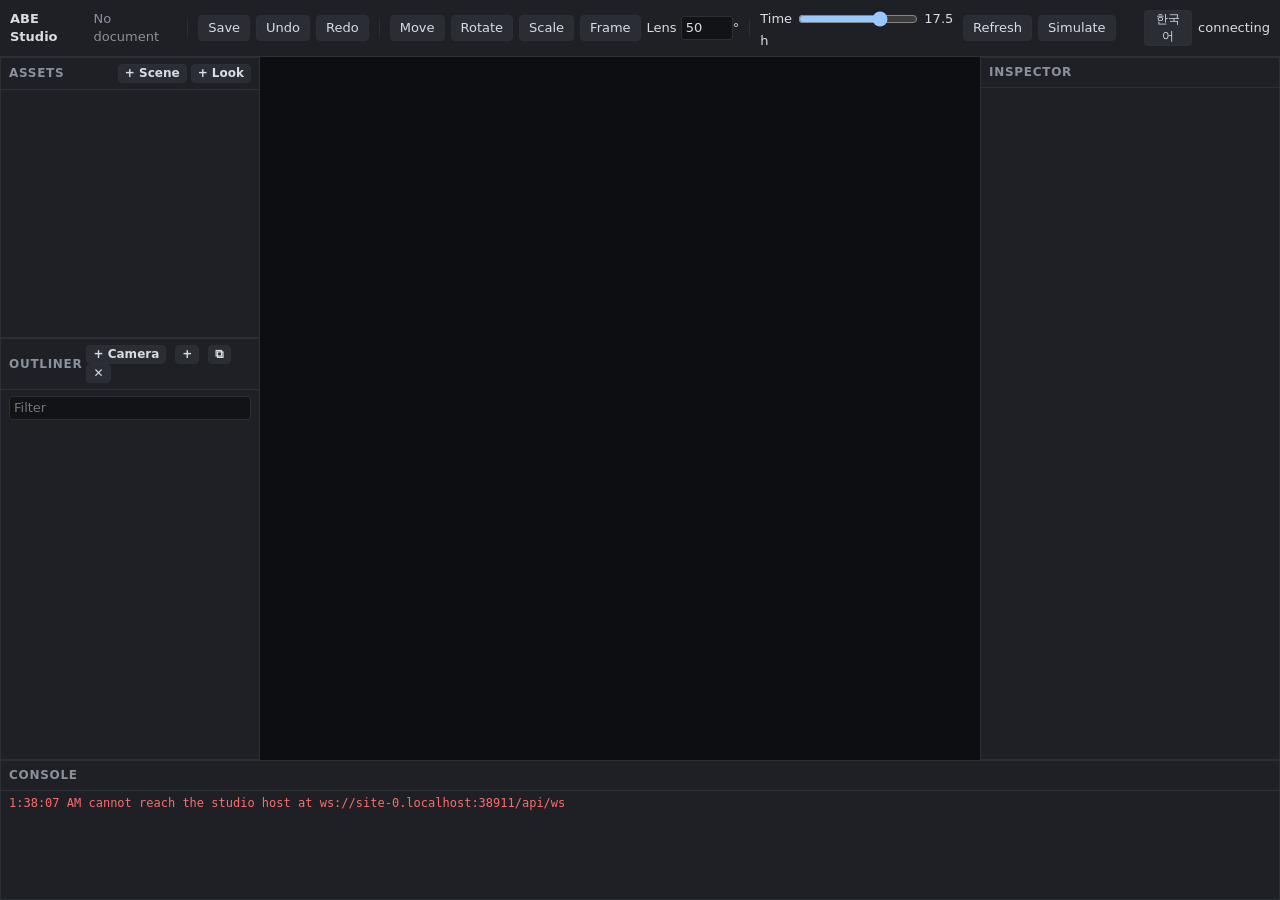
==== editor/index.html @ 639f6223 "Author Look assets and capture named camera views in ABE Editor" ====
<!doctype html>
<html lang="en">
<head>
<meta charset="utf-8">
<meta name="viewport" content="width=device-width, initial-scale=1">
<title>ABE Editor</title>
<link rel="stylesheet" href="/editor/studio.css">
</head>
<body>
<header id="toolbar">
  <strong id="project-name">ABE Studio</strong>
  <span id="doc-name" data-i18n="noDocument">No document</span>
  <span class="sep"></span>
  <button id="save" data-i18n="save" data-i18n-title="saveTip">Save</button>
  <button id="undo" data-i18n="undo">Undo</button>
  <button id="redo" data-i18n="redo">Redo</button>
  <span class="sep"></span>
  <button id="mode-move" data-i18n="move" data-i18n-title="moveTip">Move</button>
  <button id="mode-rotate" data-i18n="rotate" data-i18n-title="rotateTip">Rotate</button>
  <button id="mode-scale" data-i18n="scale" data-i18n-title="scaleTip">Scale</button>
  <button id="frame" data-i18n="frame" data-i18n-title="frameTip">Frame</button>
  <label class="view-lens"><span data-i18n="viewLens">Lens</span> <input id="viewport-fov" type="number" min="1" max="170" step="any" value="50" data-i18n-title="viewLensTip">°</label>
  <span class="sep"></span>
  <label class="time"><span data-i18n="time">Time</span> <input id="time" type="range" min="0" max="24" step="0.1" value="17.5"> <span id="time-label">17.5 h</span></label>
  <button id="recook" data-i18n="refresh" data-i18n-title="refreshTip">Refresh</button>
  <button id="simulate" data-i18n="simulate" data-i18n-title="simulateTip">Simulate</button>
  <span class="grow"></span>
  <select id="project-tools" aria-label="Project tools" hidden><option value="" data-i18n="projectTools">Project tools</option></select>
  <span id="fps"></span>
  <span id="project-tab-tools"></span>
  <button id="language" class="mini" data-i18n="language">한국어</button>
  <span id="connection" data-i18n="connecting">connecting</span>
</header>
<main>
  <section id="left">
    <div class="panel" id="assets">
      <h2><span data-i18n="assets">Assets</span><span><button id="new-scene" class="mini" data-i18n="newScene" data-i18n-title="newSceneTip">+ Scene</button><button id="new-look" class="mini" data-i18n="newLook" data-i18n-title="newLookFile">+ Look</button></span></h2>
      <div id="assets-list"></div>
    </div>
    <div class="panel" id="outliner">
      <h2><span data-i18n="outliner">Outliner</span>
        <span>
          <button id="bookmark-camera" class="mini" data-i18n="bookmarkCamera" data-i18n-title="bookmarkCameraTip">+ Camera</button>
          <button id="add-entity" class="mini" data-i18n-title="addEntityTip">+</button>
          <button id="duplicate-entity" class="mini" data-i18n-title="duplicateTip">⧉</button>
          <button id="delete-entity" class="mini" data-i18n-title="deleteTip">✕</button>
        </span>
      </h2>
      <input id="outliner-filter" type="search" data-i18n-placeholder="filter" placeholder="Filter">
      <div id="outliner-tree" tabindex="0"></div>
    </div>
  </section>
  <section id="viewport" tabindex="0">
    <canvas id="overlay"></canvas>
  </section>
  <section id="right" class="panel">
    <h2 data-i18n="inspector">Inspector</h2>
    <div id="inspector-body" tabindex="-1"></div>
  </section>
</main>
<footer class="panel" id="console">
  <h2 data-i18n="console">Console</h2>
  <div id="console-lines"></div>
</footer>
<script type="module" src="/editor/studio.js"></script>
<dialog id="project-tool-panel" aria-labelledby="project-tool-title">
  <header><strong id="project-tool-title"></strong>
    <a id="project-tool-external" target="_blank" rel="noopener noreferrer" data-i18n="openSeparately">Open separately</a>
    <button type="button" id="project-tool-close" data-i18n="backToScene">Back to scene</button>
  </header>
  <iframe id="project-tool-frame" referrerpolicy="no-referrer" sandbox="allow-forms allow-scripts allow-same-origin allow-downloads allow-popups"></iframe>
</dialog>
</body>
</html>
---- editor/studio.css ----
:root {
  --bg: #16171b;
  --panel: #1e2025;
  --line: #2c2f36;
  --text: #d9dce3;
  --dim: #8a909c;
  --accent: #e8b44a;
  --error: #ff6b6b;
  --warn: #e8c86a;
  font: 13px/1.4 system-ui, -apple-system, "Segoe UI", sans-serif;
  color-scheme: dark;
}
* { box-sizing: border-box; }
html, body { height: 100%; margin: 0; background: var(--bg); color: var(--text); }
body { display: grid; grid-template-rows: auto 1fr 140px; overflow: hidden; }
button {
  background: #2a2d34; color: var(--text); border: 1px solid var(--line); border-radius: 4px;
  padding: 3px 9px; font: inherit; cursor: pointer;
}
button:hover:not(:disabled) { border-color: var(--accent); }
button:disabled { opacity: 0.4; cursor: default; }
button.on { background: var(--accent); color: #1a1a1a; border-color: var(--accent); }
button.mini { padding: 0 6px; font-size: 12px; margin-left: 4px; }
input, select { background: #121317; color: var(--text); border: 1px solid var(--line); border-radius: 3px; font: inherit; padding: 2px 4px; min-width: 0; }
#toolbar { display: flex; align-items: center; gap: 6px; padding: 6px 10px; background: var(--panel); border-bottom: 1px solid var(--line); }
#toolbar .sep { width: 1px; height: 18px; background: var(--line); margin: 0 4px; }
#toolbar .grow { flex: 1; }
#doc-name { color: var(--dim); }
#connection.connected { color: #7fd17f; }
#connection.disconnected { color: var(--error); }
.view-lens { white-space: nowrap; }
.view-lens input { width: 4em; }
.time input { width: 120px; vertical-align: middle; }
main { display: grid; grid-template-columns: 260px 1fr 300px; min-height: 0; }
.panel { background: var(--panel); border: 1px solid var(--line); overflow: auto; }
.panel h2 { display: flex; justify-content: space-between; align-items: center; margin: 0; padding: 6px 8px; font-size: 12px; text-transform: uppercase; letter-spacing: 0.06em; color: var(--dim); border-bottom: 1px solid var(--line); position: sticky; top: 0; background: var(--panel); }
#left { display: grid; grid-template-rows: 40% 60%; min-height: 0; }
#assets-list .group { padding: 6px 8px 2px; color: var(--dim); font-size: 11px; text-transform: uppercase; }
#assets-list .asset { display: flex; align-items: center; justify-content: space-between; padding: 2px 8px; cursor: default; white-space: nowrap; overflow: hidden; }
#assets-list .asset:hover { background: #262930; }
#outliner-filter { margin: 6px 8px; width: calc(100% - 16px); }
.node { padding: 2px 8px; cursor: pointer; white-space: nowrap; }
.node:hover { background: #262930; }
.node.selected { background: #3a3220; color: #fff; }
.node.dim { opacity: 0.35; }
.node .twisty { display: inline-block; width: 14px; color: var(--dim); }
.badge { margin-left: 6px; font-size: 10px; color: var(--accent); border: 1px solid var(--accent); border-radius: 3px; padding: 0 3px; }
#viewport { position: relative; min-width: 0; min-height: 0; background: #0d0e11; overflow: hidden; }
#viewport canvas { position: absolute; inset: 0; width: 100%; height: 100%; display: block; }
#overlay { pointer-events: none; z-index: 2; }
#viewport:focus, #inspector-body:focus { outline: none; }
#inspector-body { padding: 6px 8px; }
.field { display: grid; grid-template-columns: 96px 1fr auto; gap: 6px; align-items: center; margin: 3px 0; }
.field label { color: var(--dim); overflow: hidden; text-overflow: ellipsis; white-space: nowrap; }
.field.default label { opacity: 0.7; }
.field input[type=number] { width: 100%; }
.vec { display: flex; gap: 3px; }
.vec input { flex: 1; width: 0; }
.component { display: flex; justify-content: space-between; align-items: center; margin: 10px 0 4px; padding-bottom: 2px; border-bottom: 1px solid var(--line); font-weight: 600; }
.meta { color: var(--dim); font-size: 11px; margin-bottom: 6px; }
.hint { color: var(--dim); }
select.add { margin-top: 12px; width: 100%; }
#console { overflow: hidden; display: grid; grid-template-rows: auto 1fr; }
#console-lines { overflow: auto; padding: 4px 8px; font: 12px/1.45 ui-monospace, Menlo, Consolas, monospace; }
.log.warn { color: var(--warn); }
.log.error { color: var(--error); }

#project-tool-panel { width: 96vw; height: 92vh; padding: 0; color: var(--text); background: var(--panel); border: 1px solid var(--line); }
#project-tool-panel[open] { display: grid; grid-template-rows: auto 1fr; }
#project-tool-panel::backdrop { background: #000b; }
#project-tool-panel header { display: flex; align-items: center; gap: 1rem; padding: .5rem .75rem; }
#project-tool-title { flex: 1; }
#project-tool-external { color: var(--accent); }
#project-tool-frame { width: 100%; height: 100%; min-height: 0; border: 0; }

#assets-list .requested-asset { background: #334961; }

#project-tab-tools { display: inline-flex; gap: .6rem; }
#project-tab-tools a { color: var(--accent); }

.look-field { display: grid; grid-template-columns: 1fr auto auto; gap: 3px; padding: 4px 0; }
.look-field label, .look-field .look-error { grid-column: 1 / -1; }
.look-field label { color: var(--dim); font-size: 12px; }
.look-field input[type=color] { width: 28px; padding: 0; }
.look-field textarea { min-width: 0; background: var(--bg); color: var(--text); resize: vertical; }
.look-error { color: var(--error); }
.look-error:empty { display: none; }
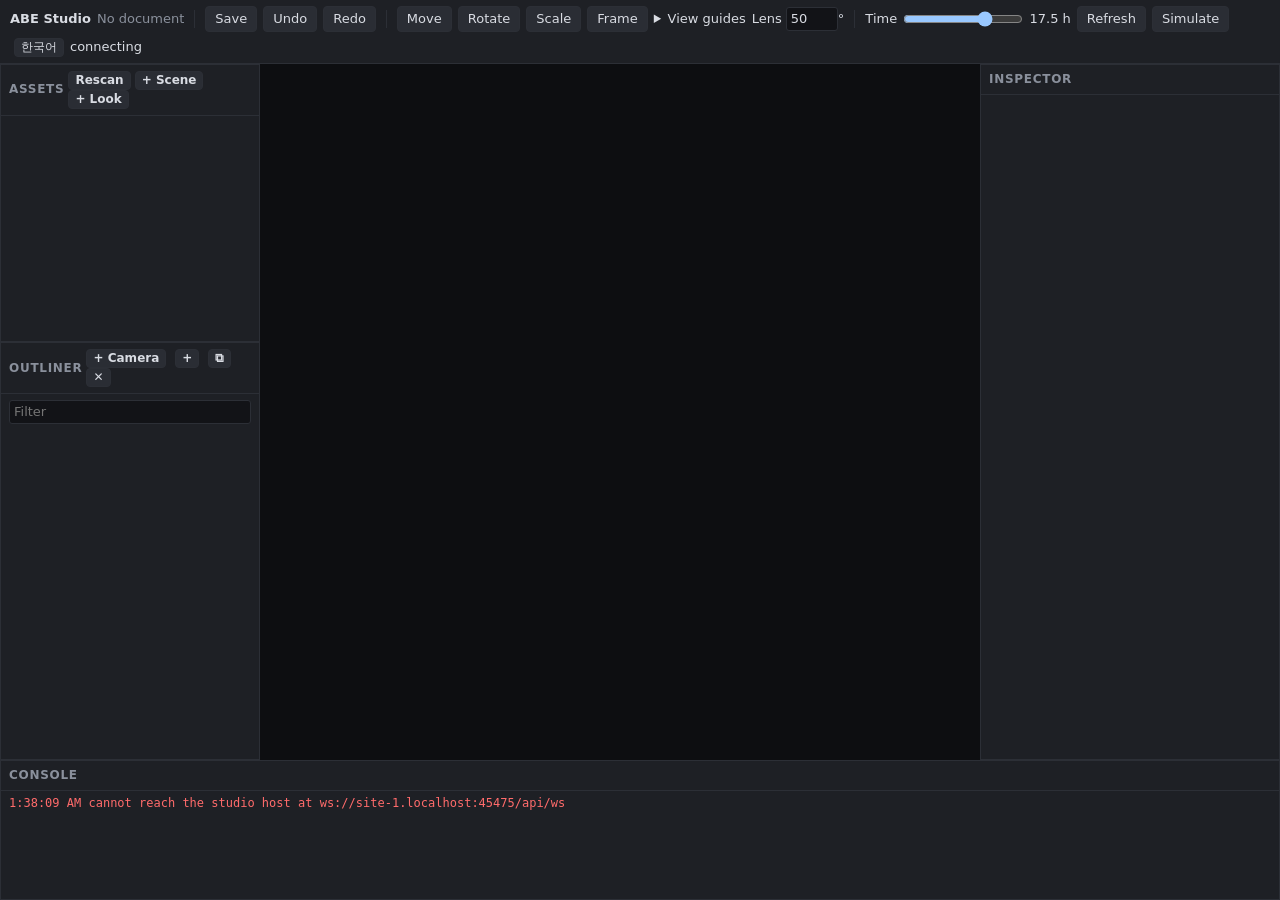
==== commit a36e2883: "Add live project rescan, viewport aspect framing, and camera optical subfields" ====
--- a/editor/index.html
+++ b/editor/index.html
@@ -9,7 +9,7 @@
 <body>
 <header id="toolbar">
   <strong id="project-name">ABE Studio</strong>
-  <span id="doc-name" data-i18n="noDocument">No document</span>
+  <span id="doc-name" data-i18n="noDocument">No document</span><button id="download-draft" hidden data-i18n="downloadDraft">Download draft</button>
   <span class="sep"></span>
   <button id="save" data-i18n="save" data-i18n-title="saveTip">Save</button>
   <button id="undo" data-i18n="undo">Undo</button>
@@ -19,6 +19,21 @@
   <button id="mode-rotate" data-i18n="rotate" data-i18n-title="rotateTip">Rotate</button>
   <button id="mode-scale" data-i18n="scale" data-i18n-title="scaleTip">Scale</button>
   <button id="frame" data-i18n="frame" data-i18n-title="frameTip">Frame</button>
+  <details class="frame-options">
+    <summary data-i18n="frameOptions">View guides</summary>
+    <div class="frame-fields">
+      <label><span data-i18n="previewShape">Preview shape</span>
+        <select id="frame-shape">
+          <option value="free" data-i18n="availableSpace">Available space</option>
+          <option value="portrait" data-i18n="portraitFrame">Portrait · 9:16</option>
+          <option value="landscape" data-i18n="landscapeFrame">Landscape · 16:9</option>
+          <option value="classic" data-i18n="classicFrame">Classic · 4:3</option>
+        </select>
+      </label>
+      <label><input id="show-frame-guide" type="checkbox"> <span data-i18n="marginGuide">Margin guide</span></label>
+      <label><span data-i18n="guideInset">Guide inset</span> <input id="frame-margin" type="number" value="5" min="0" max="45" step="any">%</label>
+    </div>
+  </details>
   <label class="view-lens"><span data-i18n="viewLens">Lens</span> <input id="viewport-fov" type="number" min="1" max="170" step="any" value="50" data-i18n-title="viewLensTip">°</label>
   <span class="sep"></span>
   <label class="time"><span data-i18n="time">Time</span> <input id="time" type="range" min="0" max="24" step="0.1" value="17.5"> <span id="time-label">17.5 h</span></label>
@@ -34,7 +49,8 @@
 <main>
   <section id="left">
     <div class="panel" id="assets">
-      <h2><span data-i18n="assets">Assets</span><span><button id="new-scene" class="mini" data-i18n="newScene" data-i18n-title="newSceneTip">+ Scene</button><button id="new-look" class="mini" data-i18n="newLook" data-i18n-title="newLookFile">+ Look</button></span></h2>
+      <h2><span data-i18n="assets">Assets</span><span><button id="rescan-assets" class="mini" data-i18n="rescanAssets" data-i18n-title="rescanAssetsTip">Rescan</button><button id="new-scene" class="mini" data-i18n="newScene" data-i18n-title="newSceneTip">+ Scene</button><button id="new-look" class="mini" data-i18n="newLook" data-i18n-title="newLookFile">+ Look</button></span></h2>
+      <div id="asset-scan-report" aria-live="polite"></div>
       <div id="assets-list"></div>
     </div>
     <div class="panel" id="outliner">
@@ -50,9 +66,10 @@
       <div id="outliner-tree" tabindex="0"></div>
     </div>
   </section>
-  <section id="viewport" tabindex="0">
+  <div id="preview-frame"><section id="viewport" tabindex="0">
     <canvas id="overlay"></canvas>
-  </section>
+    <div id="frame-guide" hidden aria-hidden="true"></div>
+  </section></div>
   <section id="right" class="panel">
     <h2 data-i18n="inspector">Inspector</h2>
     <div id="inspector-body" tabindex="-1"></div>
--- a/editor/studio.css
+++ b/editor/studio.css
@@ -12,7 +12,7 @@
 }
 * { box-sizing: border-box; }
 html, body { height: 100%; margin: 0; background: var(--bg); color: var(--text); }
-body { display: grid; grid-template-rows: auto 1fr 140px; overflow: hidden; }
+body { display: grid; grid-template-columns: minmax(0, 1fr); grid-template-rows: auto minmax(0, 1fr) min(140px, 20vh); overflow: hidden; }
 button {
   background: #2a2d34; color: var(--text); border: 1px solid var(--line); border-radius: 4px;
   padding: 3px 9px; font: inherit; cursor: pointer;
@@ -22,16 +22,23 @@
 button.on { background: var(--accent); color: #1a1a1a; border-color: var(--accent); }
 button.mini { padding: 0 6px; font-size: 12px; margin-left: 4px; }
 input, select { background: #121317; color: var(--text); border: 1px solid var(--line); border-radius: 3px; font: inherit; padding: 2px 4px; min-width: 0; }
-#toolbar { display: flex; align-items: center; gap: 6px; padding: 6px 10px; background: var(--panel); border-bottom: 1px solid var(--line); }
+#toolbar { display: flex; flex-wrap: wrap; min-width: 0; align-items: center; gap: 6px; padding: 6px 10px; background: var(--panel); border-bottom: 1px solid var(--line); }
 #toolbar .sep { width: 1px; height: 18px; background: var(--line); margin: 0 4px; }
 #toolbar .grow { flex: 1; }
 #doc-name { color: var(--dim); }
+#project-name, #doc-name { max-width: min(28vw, 24em); overflow: hidden; text-overflow: ellipsis; white-space: nowrap; }
+#toolbar button, .time { white-space: nowrap; }
+.frame-options { position: relative; }
+.frame-options summary { cursor: pointer; white-space: nowrap; }
+.frame-fields { position: absolute; z-index: 5; min-width: 12em; padding: 8px; border: 1px solid var(--line); border-radius: 4px; background: var(--panel); }
+.frame-fields label { display: block; margin: 4px 0; }
+.frame-fields input[type=number] { width: 4em; }
 #connection.connected { color: #7fd17f; }
 #connection.disconnected { color: var(--error); }
 .view-lens { white-space: nowrap; }
 .view-lens input { width: 4em; }
 .time input { width: 120px; vertical-align: middle; }
-main { display: grid; grid-template-columns: 260px 1fr 300px; min-height: 0; }
+main { display: grid; grid-template-columns: clamp(170px, 21vw, 260px) minmax(0, 1fr) clamp(210px, 25vw, 300px); min-height: 0; min-width: 0; }
 .panel { background: var(--panel); border: 1px solid var(--line); overflow: auto; }
 .panel h2 { display: flex; justify-content: space-between; align-items: center; margin: 0; padding: 6px 8px; font-size: 12px; text-transform: uppercase; letter-spacing: 0.06em; color: var(--dim); border-bottom: 1px solid var(--line); position: sticky; top: 0; background: var(--panel); }
 #left { display: grid; grid-template-rows: 40% 60%; min-height: 0; }
@@ -45,7 +52,13 @@
 .node.dim { opacity: 0.35; }
 .node .twisty { display: inline-block; width: 14px; color: var(--dim); }
 .badge { margin-left: 6px; font-size: 10px; color: var(--accent); border: 1px solid var(--accent); border-radius: 3px; padding: 0 3px; }
-#viewport { position: relative; min-width: 0; min-height: 0; background: #0d0e11; overflow: hidden; }
+#preview-frame { container-type: size; min-width: 0; min-height: 0; display: grid; place-items: center; background: #090a0d; }
+#preview-frame.fixed-frame #viewport {
+  width: min(100cqw, calc(100cqh * var(--frame-ratio)));
+  height: auto; aspect-ratio: var(--frame-ratio);
+}
+#frame-guide { pointer-events: none; position: absolute; z-index: 1; inset: 5%; border: 1px dashed #ffffffc0; box-shadow: 0 0 0 1px #0007; }
+#viewport { width: 100%; height: 100%; position: relative; min-width: 0; min-height: 0; background: #0d0e11; overflow: hidden; }
 #viewport canvas { position: absolute; inset: 0; width: 100%; height: 100%; display: block; }
 #overlay { pointer-events: none; z-index: 2; }
 #viewport:focus, #inspector-body:focus { outline: none; }
@@ -53,6 +66,8 @@
 .field { display: grid; grid-template-columns: 96px 1fr auto; gap: 6px; align-items: center; margin: 3px 0; }
 .field label { color: var(--dim); overflow: hidden; text-overflow: ellipsis; white-space: nowrap; }
 .field.default label { opacity: 0.7; }
+.subfield label { padding-left: 10px; }
+.subfield-group label { color: var(--text); font-weight: 500; }
 .field input[type=number] { width: 100%; }
 .vec { display: flex; gap: 3px; }
 .vec input { flex: 1; width: 0; }
@@ -85,3 +100,17 @@
 .look-field textarea { min-width: 0; background: var(--bg); color: var(--text); resize: vertical; }
 .look-error { color: var(--error); }
 .look-error:empty { display: none; }
+
+#asset-scan-report:not(:empty) { margin: 4px 8px; padding: 4px; color: var(--dim); background: var(--bg); max-height: 9em; overflow: auto; overflow-wrap: anywhere; }
+#asset-scan-report summary { cursor: pointer; }
+#asset-scan-report ul { margin: 0; padding-left: 18px; }
+.missing-draft { color: var(--warn); }
+
+@media (max-width: 720px) {
+  main { grid-template-columns: minmax(0, 1fr) minmax(0, 1fr); grid-template-rows: minmax(0, 3fr) minmax(0, 2fr); }
+  #preview-frame { grid-row: 1; grid-column: 1 / -1; }
+  #left, #right { grid-row: 2; }
+  #toolbar { gap: 3px; padding: 4px; }
+  #toolbar .sep, #toolbar .grow { display: none; }
+  #toolbar button { padding: 3px 6px; }
+}
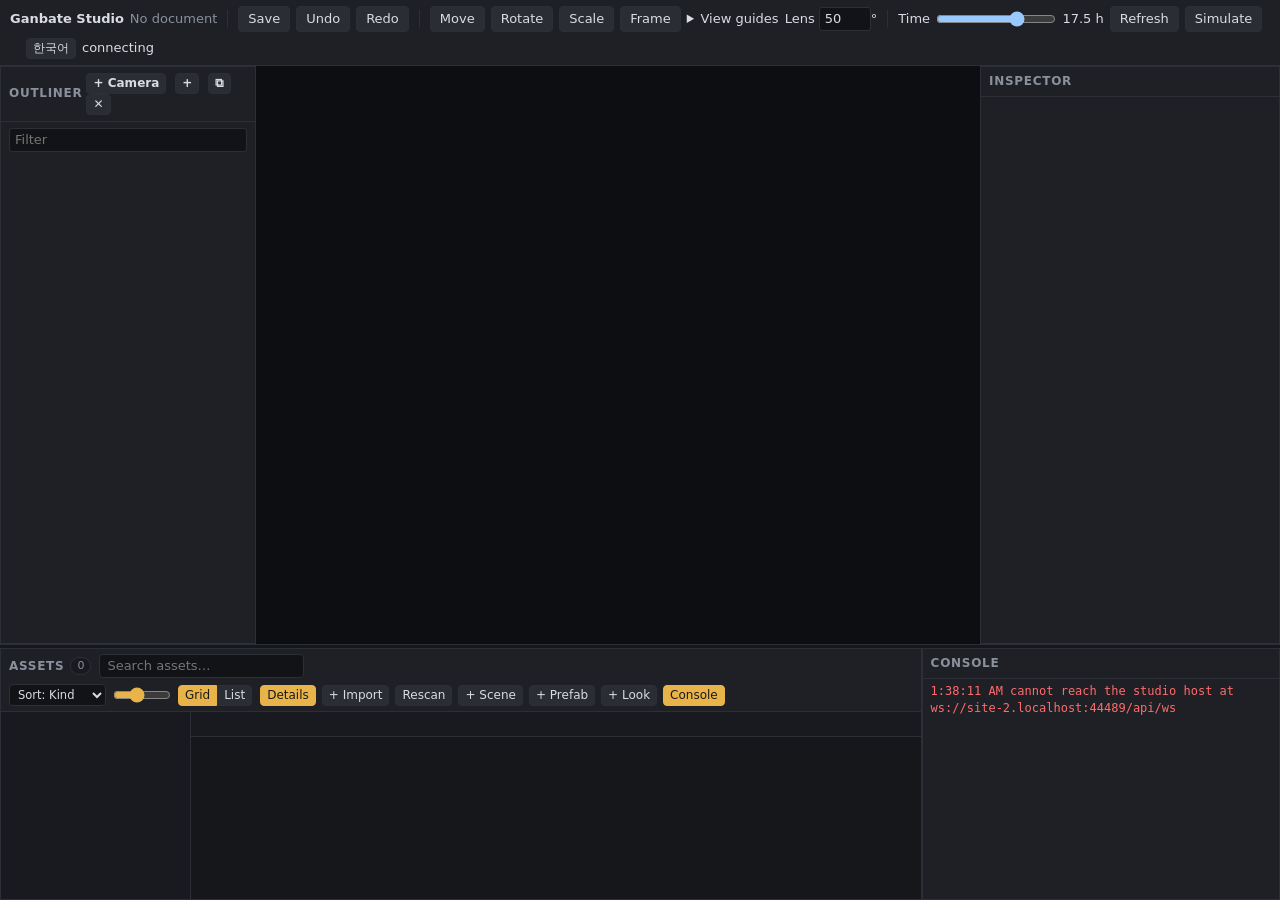
==== commit 64d05b96: "chore: snapshot ganbate-engine baseline" ====
--- a/editor/index.html
+++ b/editor/index.html
@@ -3,12 +3,12 @@
 <head>
 <meta charset="utf-8">
 <meta name="viewport" content="width=device-width, initial-scale=1">
-<title>ABE Editor</title>
+<title>Ganbate Editor</title>
 <link rel="stylesheet" href="/editor/studio.css">
 </head>
 <body>
 <header id="toolbar">
-  <strong id="project-name">ABE Studio</strong>
+  <strong id="project-name">Ganbate Studio</strong>
   <span id="doc-name" data-i18n="noDocument">No document</span><button id="download-draft" hidden data-i18n="downloadDraft">Download draft</button>
   <span class="sep"></span>
   <button id="save" data-i18n="save" data-i18n-title="saveTip">Save</button>
@@ -48,11 +48,6 @@
 </header>
 <main>
   <section id="left">
-    <div class="panel" id="assets">
-      <h2><span data-i18n="assets">Assets</span><span><button id="rescan-assets" class="mini" data-i18n="rescanAssets" data-i18n-title="rescanAssetsTip">Rescan</button><button id="new-scene" class="mini" data-i18n="newScene" data-i18n-title="newSceneTip">+ Scene</button><button id="new-look" class="mini" data-i18n="newLook" data-i18n-title="newLookFile">+ Look</button></span></h2>
-      <div id="asset-scan-report" aria-live="polite"></div>
-      <div id="assets-list"></div>
-    </div>
     <div class="panel" id="outliner">
       <h2><span data-i18n="outliner">Outliner</span>
         <span>
@@ -69,15 +64,63 @@
   <div id="preview-frame"><section id="viewport" tabindex="0">
     <canvas id="overlay"></canvas>
     <div id="frame-guide" hidden aria-hidden="true"></div>
+    <div id="viewport-drop-hint" hidden aria-hidden="true"></div>
   </section></div>
   <section id="right" class="panel">
     <h2 data-i18n="inspector">Inspector</h2>
     <div id="inspector-body" tabindex="-1"></div>
   </section>
 </main>
-<footer class="panel" id="console">
-  <h2 data-i18n="console">Console</h2>
-  <div id="console-lines"></div>
+<div id="dock-resizer" role="separator" aria-orientation="horizontal"></div>
+<footer id="bottom-dock">
+  <section class="panel" id="assets">
+    <header class="assets-header">
+      <div class="assets-title-group">
+        <h2 data-i18n="assets">Assets</h2>
+        <span id="assets-count" class="count-badge">0</span>
+      </div>
+      <input id="assets-search" type="search" data-i18n-placeholder="searchAssets" placeholder="Search assets…">
+      <div id="assets-kinds" role="group"></div>
+      <span class="grow"></span>
+      <div class="assets-toolbar-actions">
+        <select id="assets-sort" aria-label="Sort assets">
+          <option value="kind" data-i18n="sortKind">Sort: Kind</option>
+          <option value="name" data-i18n="sortName">Sort: Name</option>
+          <option value="folder" data-i18n="sortFolder">Sort: Folder</option>
+          <option value="size" data-i18n="sortSize">Sort: Size</option>
+        </select>
+        <label id="assets-scale-wrap" class="asset-scale-wrap" data-i18n-title="cardScaleTip" title="Thumbnail size">
+          <input id="assets-scale" type="range" min="112" max="220" step="4" value="152" aria-label="Thumbnail size">
+        </label>
+        <span class="view-toggle" role="group">
+          <button id="assets-view-grid" type="button" class="mini on" data-i18n="gridView" data-i18n-title="gridViewTip">Grid</button>
+          <button id="assets-view-list" type="button" class="mini" data-i18n="listView" data-i18n-title="listViewTip">List</button>
+        </span>
+        <button id="toggle-asset-details" type="button" class="mini on" data-i18n="assetDetails" data-i18n-title="toggleAssetDetails">Details</button>
+        <button id="import-assets" type="button" class="mini" data-i18n="importAssets" data-i18n-title="importAssetsTip">+ Import</button>
+        <input id="import-assets-input" type="file" multiple hidden accept=".glb,.png,.jpg,.jpeg,.webp,.wav,.ogg,.json">
+        <button id="rescan-assets" type="button" class="mini" data-i18n="rescanAssets" data-i18n-title="rescanAssetsTip">Rescan</button>
+        <button id="new-scene" type="button" class="mini" data-i18n="newScene" data-i18n-title="newSceneTip">+ Scene</button>
+        <button id="new-prefab" type="button" class="mini" data-i18n="newPrefab" data-i18n-title="newPrefabTip">+ Prefab</button>
+        <button id="new-look" type="button" class="mini" data-i18n="newLook" data-i18n-title="newLookFile">+ Look</button>
+        <button id="toggle-console" type="button" class="mini on" data-i18n="console" data-i18n-title="toggleConsole">Console</button>
+      </div>
+    </header>
+    <div id="asset-scan-report" aria-live="polite"></div>
+    <div id="assets-body">
+      <nav id="assets-folders"></nav>
+      <div id="assets-main">
+        <div id="assets-bar"></div>
+        <div id="assets-list" class="view-grid" tabindex="0"></div>
+      </div>
+      <aside id="assets-inspector"></aside>
+    </div>
+    <div id="asset-drop-overlay" hidden aria-hidden="true"></div>
+  </section>
+  <section class="panel" id="console">
+    <h2 data-i18n="console">Console</h2>
+    <div id="console-lines"></div>
+  </section>
 </footer>
 <script type="module" src="/editor/studio.js"></script>
 <dialog id="project-tool-panel" aria-labelledby="project-tool-title">
@@ -87,5 +130,6 @@
   </header>
   <iframe id="project-tool-frame" referrerpolicy="no-referrer" sandbox="allow-forms allow-scripts allow-same-origin allow-downloads allow-popups"></iframe>
 </dialog>
+<div id="asset-context-menu" class="context-menu" role="menu" hidden></div>
 </body>
 </html>
--- a/editor/studio.css
+++ b/editor/studio.css
@@ -1,18 +1,34 @@
 :root {
   --bg: #16171b;
   --panel: #1e2025;
+  --panel-alt: #181a1f;
   --line: #2c2f36;
   --text: #d9dce3;
   --dim: #8a909c;
   --accent: #e8b44a;
   --error: #ff6b6b;
   --warn: #e8c86a;
+  --kind-scene: #e8b44a;
+  --kind-prefab: #5cc9f5;
+  --kind-model: #7aa2f7;
+  --kind-look: #c792ea;
+  --kind-material: #f08c99;
+  --kind-texture: #6bd4c8;
+  --kind-sound: #7fd17f;
+  --dock-height: clamp(195px, 28vh, 285px);
+  --asset-card-min: 152px;
+  --asset-thumb-h: 72px;
   font: 13px/1.4 system-ui, -apple-system, "Segoe UI", sans-serif;
   color-scheme: dark;
 }
 * { box-sizing: border-box; }
 html, body { height: 100%; margin: 0; background: var(--bg); color: var(--text); }
-body { display: grid; grid-template-columns: minmax(0, 1fr); grid-template-rows: auto minmax(0, 1fr) min(140px, 20vh); overflow: hidden; }
+body {
+  display: grid;
+  grid-template-columns: minmax(0, 1fr);
+  grid-template-rows: auto minmax(0, 1fr) 4px var(--dock-height);
+  overflow: hidden;
+}
 button {
   background: #2a2d34; color: var(--text); border: 1px solid var(--line); border-radius: 4px;
   padding: 3px 9px; font: inherit; cursor: pointer;
@@ -20,11 +36,14 @@
 button:hover:not(:disabled) { border-color: var(--accent); }
 button:disabled { opacity: 0.4; cursor: default; }
 button.on { background: var(--accent); color: #1a1a1a; border-color: var(--accent); }
-button.mini { padding: 0 6px; font-size: 12px; margin-left: 4px; }
-input, select { background: #121317; color: var(--text); border: 1px solid var(--line); border-radius: 3px; font: inherit; padding: 2px 4px; min-width: 0; }
+button.mini { padding: 1px 6px; font-size: 12px; margin-left: 4px; }
+input, select { background: #121317; color: var(--text); border: 1px solid var(--line); border-radius: 3px; font: inherit; padding: 2px 5px; min-width: 0; }
+input:focus, select:focus { outline: none; border-color: var(--accent); }
+
+/* Toolbar */
 #toolbar { display: flex; flex-wrap: wrap; min-width: 0; align-items: center; gap: 6px; padding: 6px 10px; background: var(--panel); border-bottom: 1px solid var(--line); }
 #toolbar .sep { width: 1px; height: 18px; background: var(--line); margin: 0 4px; }
-#toolbar .grow { flex: 1; }
+#toolbar .grow, .assets-header .grow { flex: 1; }
 #doc-name { color: var(--dim); }
 #project-name, #doc-name { max-width: min(28vw, 24em); overflow: hidden; text-overflow: ellipsis; white-space: nowrap; }
 #toolbar button, .time { white-space: nowrap; }
@@ -38,20 +57,24 @@
 .view-lens { white-space: nowrap; }
 .view-lens input { width: 4em; }
 .time input { width: 120px; vertical-align: middle; }
-main { display: grid; grid-template-columns: clamp(170px, 21vw, 260px) minmax(0, 1fr) clamp(210px, 25vw, 300px); min-height: 0; min-width: 0; }
-.panel { background: var(--panel); border: 1px solid var(--line); overflow: auto; }
-.panel h2 { display: flex; justify-content: space-between; align-items: center; margin: 0; padding: 6px 8px; font-size: 12px; text-transform: uppercase; letter-spacing: 0.06em; color: var(--dim); border-bottom: 1px solid var(--line); position: sticky; top: 0; background: var(--panel); }
-#left { display: grid; grid-template-rows: 40% 60%; min-height: 0; }
-#assets-list .group { padding: 6px 8px 2px; color: var(--dim); font-size: 11px; text-transform: uppercase; }
-#assets-list .asset { display: flex; align-items: center; justify-content: space-between; padding: 2px 8px; cursor: default; white-space: nowrap; overflow: hidden; }
-#assets-list .asset:hover { background: #262930; }
+
+/* Main Workspace */
+main { display: grid; grid-template-columns: clamp(175px, 20vw, 260px) minmax(0, 1fr) clamp(210px, 25vw, 300px); min-height: 0; min-width: 0; }
+.panel { background: var(--panel); border: 1px solid var(--line); overflow: auto; min-width: 0; min-height: 0; }
+.panel h2 { display: flex; justify-content: space-between; align-items: center; margin: 0; padding: 6px 8px; font-size: 12px; text-transform: uppercase; letter-spacing: 0.06em; color: var(--dim); border-bottom: 1px solid var(--line); position: sticky; top: 0; background: var(--panel); z-index: 2; }
+#left { display: grid; grid-template-rows: minmax(0, 1fr); min-height: 0; min-width: 0; }
+#outliner { overflow: hidden; display: grid; grid-template-rows: auto auto minmax(0, 1fr); }
 #outliner-filter { margin: 6px 8px; width: calc(100% - 16px); }
-.node { padding: 2px 8px; cursor: pointer; white-space: nowrap; }
+#outliner-tree { overflow: auto; min-height: 0; }
+.node { padding: 2px 8px; cursor: pointer; white-space: nowrap; border: 1px solid transparent; }
 .node:hover { background: #262930; }
 .node.selected { background: #3a3220; color: #fff; }
+.node.drop-target { border-color: var(--accent); background: #2e291e; }
 .node.dim { opacity: 0.35; }
 .node .twisty { display: inline-block; width: 14px; color: var(--dim); }
 .badge { margin-left: 6px; font-size: 10px; color: var(--accent); border: 1px solid var(--accent); border-radius: 3px; padding: 0 3px; }
+
+/* Viewport */
 #preview-frame { container-type: size; min-width: 0; min-height: 0; display: grid; place-items: center; background: #090a0d; }
 #preview-frame.fixed-frame #viewport {
   width: min(100cqw, calc(100cqh * var(--frame-ratio)));
@@ -61,9 +84,19 @@
 #viewport { width: 100%; height: 100%; position: relative; min-width: 0; min-height: 0; background: #0d0e11; overflow: hidden; }
 #viewport canvas { position: absolute; inset: 0; width: 100%; height: 100%; display: block; }
 #overlay { pointer-events: none; z-index: 2; }
-#viewport:focus, #inspector-body:focus { outline: none; }
+#viewport.drop-active { box-shadow: inset 0 0 0 2px var(--accent); }
+#viewport-drop-hint {
+  pointer-events: none; position: absolute; z-index: 4; top: 10px; left: 50%; transform: translateX(-50%);
+  padding: 4px 10px; border-radius: 999px; background: rgba(24, 26, 31, 0.92);
+  border: 1px solid var(--accent); color: var(--accent); font-size: 12px; font-weight: 500;
+  white-space: nowrap; box-shadow: 0 4px 14px rgba(0, 0, 0, 0.45);
+}
+#viewport:focus, #inspector-body:focus, #assets-list:focus, #outliner-tree:focus { outline: none; }
+
+/* Inspector */
 #inspector-body { padding: 6px 8px; }
-.field { display: grid; grid-template-columns: 96px 1fr auto; gap: 6px; align-items: center; margin: 3px 0; }
+.field { display: grid; grid-template-columns: 96px 1fr auto; gap: 6px; align-items: center; margin: 3px 0; border-radius: 3px; }
+.field.drop-target { outline: 1px dashed var(--accent); background: #2c261b; }
 .field label { color: var(--dim); overflow: hidden; text-overflow: ellipsis; white-space: nowrap; }
 .field.default label { opacity: 0.7; }
 .subfield label { padding-left: 10px; }
@@ -75,11 +108,542 @@
 .meta { color: var(--dim); font-size: 11px; margin-bottom: 6px; }
 .hint { color: var(--dim); }
 select.add { margin-top: 12px; width: 100%; }
+
+/* Bottom Dock & Splitter */
+#dock-resizer {
+  background: var(--bg);
+  border-top: 1px solid var(--line);
+  cursor: ns-resize;
+  transition: background 0.12s ease;
+}
+#dock-resizer:hover, #dock-resizer.dragging { background: var(--accent); }
+
+#bottom-dock {
+  display: grid;
+  grid-template-columns: minmax(0, 1fr) clamp(230px, 28vw, 410px);
+  min-height: 0;
+  min-width: 0;
+  overflow: hidden;
+}
+#bottom-dock.console-hidden { grid-template-columns: minmax(0, 1fr); }
+#bottom-dock.console-hidden #console { display: none; }
+
+/* Content Browser (#assets) */
+#assets {
+  position: relative;
+  overflow: hidden;
+  display: grid;
+  grid-template-rows: auto auto minmax(0, 1fr);
+  min-height: 0;
+  min-width: 0;
+}
+#assets.file-drop-active {
+  box-shadow: inset 0 0 0 2px var(--accent);
+}
+#asset-drop-overlay {
+  pointer-events: none;
+  position: absolute;
+  inset: 6px;
+  z-index: 6;
+  display: grid;
+  place-items: center;
+  background: rgba(20, 22, 27, 0.84);
+  border: 2px dashed var(--accent);
+  border-radius: 6px;
+  color: var(--accent);
+  font-size: 13px;
+  font-weight: 600;
+}
+#asset-drop-overlay[hidden] { display: none; }
+.assets-header {
+  display: flex;
+  flex-wrap: wrap;
+  align-items: center;
+  gap: 6px;
+  padding: 5px 8px;
+  background: var(--panel);
+  border-bottom: 1px solid var(--line);
+  min-width: 0;
+}
+.assets-title-group { display: inline-flex; align-items: center; gap: 6px; margin-right: 2px; }
+.assets-header h2 {
+  position: static;
+  border: 0;
+  padding: 0;
+  margin: 0;
+  font-size: 12px;
+  text-transform: uppercase;
+  letter-spacing: 0.06em;
+  color: var(--dim);
+}
+.count-badge {
+  font-size: 11px;
+  padding: 0 6px;
+  border-radius: 999px;
+  background: var(--panel-alt);
+  border: 1px solid var(--line);
+  color: var(--dim);
+}
+#assets-search { width: clamp(110px, 16vw, 210px); padding: 2px 7px; border-radius: 4px; }
+#assets-kinds {
+  display: flex;
+  align-items: center;
+  gap: 4px;
+  min-width: 0;
+  overflow-x: auto;
+  scrollbar-width: none;
+}
+#assets-kinds::-webkit-scrollbar { display: none; }
+.kind-pill {
+  display: inline-flex;
+  align-items: center;
+  gap: 4px;
+  padding: 1px 7px;
+  font-size: 11px;
+  border-radius: 999px;
+  background: var(--panel-alt);
+  color: var(--dim);
+  border: 1px solid var(--line);
+  white-space: nowrap;
+}
+.kind-pill:hover { color: var(--text); border-color: #464b56; }
+.kind-pill.on { background: var(--accent); color: #16171b; border-color: var(--accent); font-weight: 600; }
+.kind-pill .pill-count { opacity: 0.78; font-size: 10px; }
+
+.assets-toolbar-actions { display: flex; flex-wrap: wrap; align-items: center; gap: 2px; min-width: 0; }
+#assets-sort { font-size: 11.5px; padding: 1px 4px; height: 22px; border-radius: 4px; }
+.asset-scale-wrap { display: inline-flex; align-items: center; padding: 0 3px; }
+#assets-scale { width: 58px; height: 14px; padding: 0; accent-color: var(--accent); cursor: pointer; }
+.view-toggle { display: inline-flex; margin-right: 2px; }
+.view-toggle button.mini { margin-left: 0; border-radius: 0; }
+.view-toggle button.mini:first-child { border-radius: 4px 0 0 4px; }
+.view-toggle button.mini:last-child { border-radius: 0 4px 4px 0; border-left: 0; }
+.view-toggle button.mini.on + button.mini { border-left: 1px solid var(--line); }
+
+#assets-body {
+  display: grid;
+  grid-template-columns: clamp(135px, 15vw, 190px) minmax(0, 1fr);
+  min-height: 0;
+  min-width: 0;
+  overflow: hidden;
+}
+#assets-body.with-inspector {
+  grid-template-columns: clamp(135px, 15vw, 190px) minmax(0, 1fr) clamp(195px, 22vw, 265px);
+}
+#assets-body:not(.with-inspector) #assets-inspector { display: none; }
+#assets-folders {
+  background: var(--panel-alt);
+  border-right: 1px solid var(--line);
+  overflow: auto;
+  padding: 4px 0;
+  min-height: 0;
+  min-width: 0;
+}
+.folder-section, .folder-divider {
+  padding: 6px 8px 2px;
+  font-size: 10px;
+  text-transform: uppercase;
+  letter-spacing: 0.05em;
+  color: var(--warn);
+}
+.folder-divider { color: var(--dim); border-top: 1px solid #23262d; margin-top: 4px; }
+.folder-row {
+  display: flex;
+  align-items: center;
+  gap: 4px;
+  padding: 3px 8px 3px 6px;
+  cursor: pointer;
+  font-size: 12px;
+  color: var(--text);
+  white-space: nowrap;
+  overflow: hidden;
+  border: 1px solid transparent;
+}
+.folder-row:hover { background: #23262e; }
+.folder-row.active { background: #332c1e; color: #fff; box-shadow: inset 2px 0 0 var(--accent); }
+.folder-row.drop-target { background: #2e291e; border-color: var(--accent); color: #fff; }
+.folder-twisty { width: 12px; flex: none; text-align: center; color: var(--dim); font-size: 11px; }
+.folder-name { flex: 1; min-width: 0; overflow: hidden; text-overflow: ellipsis; }
+.folder-count { font-size: 10px; color: var(--dim); flex: none; }
+
+#assets-main {
+  display: grid;
+  grid-template-rows: auto minmax(0, 1fr);
+  min-height: 0;
+  min-width: 0;
+  overflow: hidden;
+  background: var(--bg);
+}
+#assets-bar {
+  display: flex;
+  flex-wrap: wrap;
+  align-items: center;
+  justify-content: space-between;
+  gap: 6px;
+  padding: 3px 8px;
+  background: var(--panel-alt);
+  border-bottom: 1px solid var(--line);
+  min-height: 25px;
+  min-width: 0;
+}
+.assets-crumbs { display: flex; align-items: center; gap: 3px; min-width: 0; overflow: hidden; }
+.crumb {
+  background: transparent;
+  border: 0;
+  padding: 1px 4px;
+  font-size: 11px;
+  color: var(--dim);
+  border-radius: 3px;
+}
+.crumb:hover { color: var(--text); background: #262930; }
+.crumb.current { color: var(--text); font-weight: 600; }
+.crumb-sep { color: var(--dim); font-size: 10px; }
+.asset-detail-strip { display: flex; align-items: center; gap: 4px; min-width: 0; max-width: 100%; }
+.asset-detail-path {
+  font-size: 11px;
+  color: var(--dim);
+  overflow: hidden;
+  text-overflow: ellipsis;
+  white-space: nowrap;
+  max-width: 28ch;
+}
+.id-pill { font-family: ui-monospace, Menlo, Consolas, monospace; font-size: 11px; color: var(--dim); }
+
+/* Grid View */
+#assets-list.view-grid {
+  display: grid;
+  grid-template-columns: repeat(auto-fill, minmax(min(var(--asset-card-min), 100%), 1fr));
+  align-content: start;
+  gap: 8px;
+  padding: 8px;
+  overflow: auto;
+  min-height: 0;
+}
+#assets-list.view-grid .asset {
+  display: flex;
+  flex-direction: column;
+  background: var(--panel);
+  border: 1px solid var(--line);
+  border-radius: 6px;
+  overflow: hidden;
+  cursor: pointer;
+  min-width: 0;
+  transition: border-color 0.1s ease, background 0.1s ease;
+}
+#assets-list.view-grid .asset:hover { border-color: #464b57; background: #23262d; }
+#assets-list .asset.dragging { opacity: 0.5; }
+#assets-list .asset.requested-asset { background: #243447; border-color: #4c78a8; }
+#assets-list .asset.open-asset { border-color: #8c6d2e; }
+#assets-list .asset.asset-selected { border-color: var(--accent); background: #28241c; }
+
+.asset-thumb {
+  position: relative;
+  height: var(--asset-thumb-h);
+  display: grid;
+  place-items: center;
+  background: #14161a;
+  border-bottom: 1px solid var(--line);
+  overflow: hidden;
+}
+.asset-thumb.texture-checker {
+  background: repeating-conic-gradient(#1e2128 0% 25%, #15171c 0% 50%) 50% / 12px 12px;
+}
+.asset-thumb img, .asset-thumb canvas.asset-preview-canvas {
+  width: 100%;
+  height: 100%;
+  object-fit: contain;
+  display: block;
+}
+.asset-thumb canvas.asset-preview-canvas {
+  object-fit: cover;
+}
+.asset-svg { width: 28px; height: 28px; }
+.asset-thumb .asset-meta-pill {
+  position: absolute;
+  bottom: 3px;
+  right: 4px;
+  padding: 0 4px;
+  font-size: 9.5px;
+  border-radius: 3px;
+  background: rgba(16, 18, 22, 0.82);
+  color: var(--dim);
+  pointer-events: none;
+}
+.asset-fav {
+  display: inline-flex;
+  align-items: center;
+  justify-content: center;
+  width: 18px;
+  height: 18px;
+  font-size: 12px;
+  line-height: 1;
+  border-radius: 4px;
+  color: var(--dim);
+  cursor: pointer;
+  user-select: none;
+  opacity: 0.55;
+}
+.asset:hover .asset-fav, .asset-fav.on { opacity: 1; }
+.asset-fav.on { color: var(--accent); }
+.asset-thumb .asset-fav {
+  position: absolute;
+  top: 3px;
+  right: 3px;
+  background: rgba(18, 20, 24, 0.78);
+}
+.asset-thumb .dirty-dot { position: absolute; bottom: 4px; left: 4px; margin: 0; background: rgba(20, 22, 26, 0.88); }
+.asset-thumb.kind-scene { color: var(--kind-scene); background: radial-gradient(circle at 50% 45%, rgba(232, 180, 74, 0.14), #14161a 75%); }
+.asset-thumb.kind-prefab { color: var(--kind-prefab); background: radial-gradient(circle at 50% 45%, rgba(92, 201, 245, 0.14), #14161a 75%); }
+.asset-thumb.kind-model { color: var(--kind-model); background: radial-gradient(circle at 50% 45%, rgba(122, 162, 247, 0.14), #14161a 75%); }
+.asset-thumb.kind-look { color: var(--kind-look); background: radial-gradient(circle at 50% 45%, rgba(199, 146, 234, 0.15), #14161a 75%); }
+.asset-thumb.kind-material { color: var(--kind-material); background: radial-gradient(circle at 50% 45%, rgba(240, 140, 153, 0.14), #14161a 75%); }
+.asset-thumb.kind-texture { color: var(--kind-texture); }
+.asset-thumb.kind-sound { color: var(--kind-sound); background: radial-gradient(circle at 50% 45%, rgba(127, 209, 127, 0.13), #14161a 75%); }
+
+.kind-tag {
+  font-size: 9.5px;
+  font-weight: 600;
+  text-transform: uppercase;
+  letter-spacing: 0.04em;
+  padding: 1px 4px;
+  border-radius: 3px;
+  background: rgba(20, 22, 26, 0.84);
+  border: 1px solid var(--line);
+  color: var(--dim);
+  white-space: nowrap;
+}
+.kind-tag.kind-scene { color: var(--kind-scene); }
+.kind-tag.kind-prefab { color: var(--kind-prefab); }
+.kind-tag.kind-model { color: var(--kind-model); }
+.kind-tag.kind-look { color: var(--kind-look); }
+.kind-tag.kind-material { color: var(--kind-material); }
+.kind-tag.kind-texture { color: var(--kind-texture); }
+.kind-tag.kind-sound { color: var(--kind-sound); }
+
+.asset-thumb .kind-tag { position: absolute; top: 4px; left: 4px; }
+
+#assets-list.view-grid .asset-info { padding: 5px 7px 3px; min-width: 0; flex: 1; }
+#assets-list.view-grid .asset-name {
+  font-size: 12px;
+  font-weight: 500;
+  overflow: hidden;
+  text-overflow: ellipsis;
+  white-space: nowrap;
+}
+#assets-list.view-grid .asset-sub {
+  font-size: 10.5px;
+  color: var(--dim);
+  overflow: hidden;
+  text-overflow: ellipsis;
+  white-space: nowrap;
+}
+#assets-list.view-grid .asset-actions {
+  display: flex;
+  flex-wrap: wrap;
+  justify-content: flex-end;
+  gap: 3px;
+  padding: 2px 6px 6px;
+}
+#assets-list.view-grid .asset-actions:empty { display: none; }
+#assets-list.view-grid .asset-actions .mini { margin-left: 0; font-size: 11px; padding: 1px 5px; }
+
+/* List View */
+#assets-list.view-list {
+  display: flex;
+  flex-direction: column;
+  overflow: auto;
+  min-height: 0;
+}
+#assets-list.view-list .asset {
+  display: flex;
+  align-items: center;
+  gap: 8px;
+  padding: 4px 8px;
+  border-bottom: 1px solid #22252b;
+  cursor: pointer;
+  white-space: nowrap;
+  min-width: 0;
+}
+#assets-list.view-list .asset:hover { background: #22252c; }
+#assets-list.view-list .asset-name { font-size: 12.5px; overflow: hidden; text-overflow: ellipsis; min-width: 0; }
+#assets-list.view-list .asset-sub { margin-left: auto; font-size: 11px; color: var(--dim); overflow: hidden; text-overflow: ellipsis; max-width: 34%; }
+#assets-list.view-list .asset-actions { display: inline-flex; align-items: center; gap: 4px; flex: none; }
+#assets-list.view-list .asset-actions .mini { margin-left: 0; }
+
+/* Place Action Chip */
+.asset-place {
+  display: inline-flex;
+  align-items: center;
+  padding: 1px 6px;
+  font-size: 11px;
+  border-radius: 4px;
+  background: #302819;
+  color: var(--accent);
+  border: 1px solid #5c4923;
+  cursor: pointer;
+  user-select: none;
+  white-space: nowrap;
+}
+.asset-place:hover:not(.disabled) { background: var(--accent); color: #16171b; border-color: var(--accent); }
+.asset-place.disabled { opacity: 0.38; cursor: default; }
+
+.assets-empty {
+  grid-column: 1 / -1;
+  padding: 18px 12px;
+  text-align: center;
+}
+.assets-empty .hint { margin: 0 0 8px; }
+
+/* Asset Details & Where Used Inspector (#assets-inspector) */
+#assets-inspector {
+  background: var(--panel-alt);
+  border-left: 1px solid var(--line);
+  overflow: auto;
+  padding: 7px 8px;
+  display: flex;
+  flex-direction: column;
+  gap: 6px;
+  min-height: 0;
+  min-width: 0;
+}
+#assets-inspector .asset-inspector-preview {
+  height: 108px;
+  border: 1px solid var(--line);
+  border-radius: 5px;
+  flex: none;
+  cursor: grab;
+}
+#assets-inspector .asset-inspector-preview:active { cursor: grabbing; }
+.asset-inspector-title {
+  display: flex;
+  align-items: center;
+  justify-content: space-between;
+  gap: 6px;
+  min-width: 0;
+}
+.asset-inspector-title strong {
+  font-size: 12.5px;
+  overflow: hidden;
+  text-overflow: ellipsis;
+  white-space: nowrap;
+}
+.asset-inspector-path {
+  font-size: 11px;
+  color: var(--dim);
+  word-break: break-all;
+}
+.asset-inspector-stats {
+  display: flex;
+  flex-wrap: wrap;
+  gap: 4px;
+  font-size: 11px;
+  color: var(--dim);
+}
+.stat-chip {
+  padding: 1px 5px;
+  border-radius: 3px;
+  background: var(--panel);
+  border: 1px solid var(--line);
+}
+.asset-inspector-actions {
+  display: flex;
+  flex-wrap: wrap;
+  gap: 4px;
+}
+.asset-inspector-actions .mini { margin-left: 0; }
+.where-used-header {
+  display: flex;
+  align-items: center;
+  justify-content: space-between;
+  padding-top: 4px;
+  border-top: 1px solid var(--line);
+  font-size: 11px;
+  font-weight: 600;
+  text-transform: uppercase;
+  letter-spacing: 0.04em;
+  color: var(--dim);
+}
+.where-used-list {
+  display: flex;
+  flex-direction: column;
+  gap: 3px;
+}
+.where-used-item {
+  display: flex;
+  flex-direction: column;
+  align-items: flex-start;
+  gap: 1px;
+  width: 100%;
+  text-align: left;
+  padding: 4px 6px;
+  background: var(--panel);
+  border: 1px solid var(--line);
+  border-radius: 4px;
+  font-size: 11.5px;
+}
+.where-used-item .ref-main {
+  width: 100%;
+  overflow: hidden;
+  text-overflow: ellipsis;
+  white-space: nowrap;
+  color: var(--text);
+}
+.where-used-item .ref-field {
+  font-size: 10px;
+  color: var(--dim);
+  font-family: ui-monospace, Menlo, Consolas, monospace;
+}
+
+/* Floating Context Menu */
+.context-menu {
+  position: fixed;
+  z-index: 50;
+  min-width: 170px;
+  padding: 4px;
+  background: #20232a;
+  border: 1px solid #3c404c;
+  border-radius: 6px;
+  box-shadow: 0 8px 24px rgba(0, 0, 0, 0.55);
+  display: flex;
+  flex-direction: column;
+  gap: 1px;
+}
+.context-menu[hidden] { display: none; }
+.context-menu button {
+  display: flex;
+  justify-content: space-between;
+  align-items: center;
+  gap: 12px;
+  width: 100%;
+  padding: 4px 8px;
+  border: 0;
+  border-radius: 4px;
+  background: transparent;
+  color: var(--text);
+  font-size: 12px;
+  text-align: left;
+}
+.context-menu button:hover:not(:disabled) {
+  background: var(--accent);
+  color: #16171b;
+}
+.context-menu .menu-sep {
+  height: 1px;
+  margin: 3px 4px;
+  background: var(--line);
+}
+.context-menu .menu-shortcut {
+  font-size: 10.5px;
+  opacity: 0.72;
+}
+
+/* Console */
 #console { overflow: hidden; display: grid; grid-template-rows: auto 1fr; }
 #console-lines { overflow: auto; padding: 4px 8px; font: 12px/1.45 ui-monospace, Menlo, Consolas, monospace; }
 .log.warn { color: var(--warn); }
 .log.error { color: var(--error); }
 
+/* Project Tools Modal */
 #project-tool-panel { width: 96vw; height: 92vh; padding: 0; color: var(--text); background: var(--panel); border: 1px solid var(--line); }
 #project-tool-panel[open] { display: grid; grid-template-rows: auto 1fr; }
 #project-tool-panel::backdrop { background: #000b; }
@@ -88,11 +652,10 @@
 #project-tool-external { color: var(--accent); }
 #project-tool-frame { width: 100%; height: 100%; min-height: 0; border: 0; }
 
-#assets-list .requested-asset { background: #334961; }
-
 #project-tab-tools { display: inline-flex; gap: .6rem; }
 #project-tab-tools a { color: var(--accent); }
 
+/* Look Inspector */
 .look-field { display: grid; grid-template-columns: 1fr auto auto; gap: 3px; padding: 4px 0; }
 .look-field label, .look-field .look-error { grid-column: 1 / -1; }
 .look-field label { color: var(--dim); font-size: 12px; }
@@ -101,15 +664,26 @@
 .look-error { color: var(--error); }
 .look-error:empty { display: none; }
 
-#asset-scan-report:not(:empty) { margin: 4px 8px; padding: 4px; color: var(--dim); background: var(--bg); max-height: 9em; overflow: auto; overflow-wrap: anywhere; }
+#asset-scan-report:not(:empty) { margin: 4px 8px; padding: 4px 6px; color: var(--dim); background: var(--bg); border: 1px solid var(--line); border-radius: 4px; max-height: 7.5em; overflow: auto; overflow-wrap: anywhere; }
 #asset-scan-report summary { cursor: pointer; }
 #asset-scan-report ul { margin: 0; padding-left: 18px; }
 .missing-draft { color: var(--warn); }
 
+@media (max-width: 960px) {
+  #assets-body.with-inspector { grid-template-columns: clamp(125px, 16vw, 170px) minmax(0, 1fr); }
+  #assets-inspector { display: none; }
+  .asset-scale-wrap { display: none; }
+}
+
 @media (max-width: 720px) {
+  body { grid-template-rows: auto minmax(0, 1fr) 4px min(180px, 24vh); }
   main { grid-template-columns: minmax(0, 1fr) minmax(0, 1fr); grid-template-rows: minmax(0, 3fr) minmax(0, 2fr); }
   #preview-frame { grid-row: 1; grid-column: 1 / -1; }
   #left, #right { grid-row: 2; }
+  #bottom-dock { grid-template-columns: minmax(0, 1fr); }
+  #bottom-dock #console { display: none; }
+  #assets-body, #assets-body.with-inspector { grid-template-columns: minmax(0, 1fr); }
+  #assets-folders, #assets-inspector, .asset-scale-wrap, #assets-sort { display: none; }
   #toolbar { gap: 3px; padding: 4px; }
   #toolbar .sep, #toolbar .grow { display: none; }
   #toolbar button { padding: 3px 6px; }
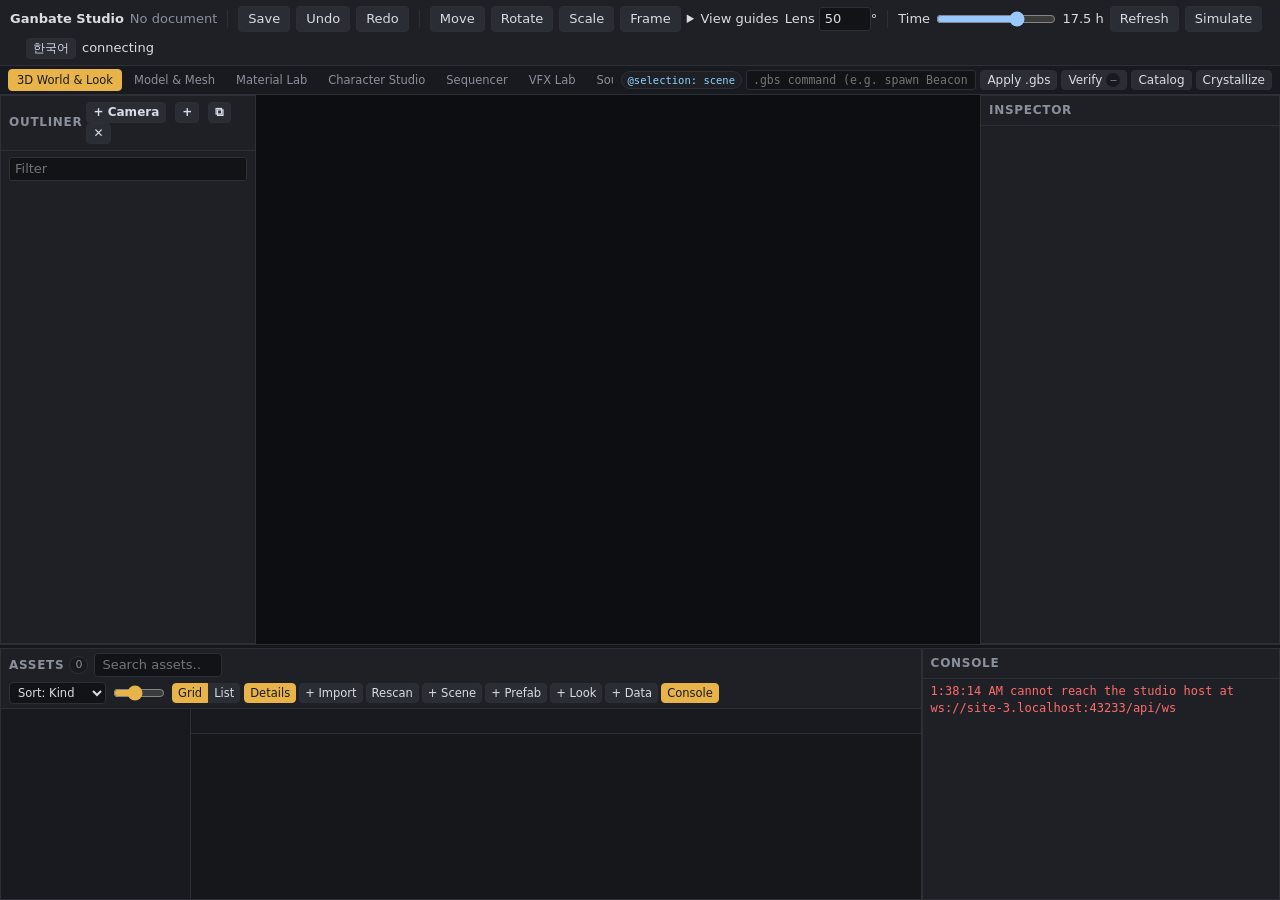
==== commit f2ac4dcf: "Add unified docked Studio workbenches, CloudStudioHost, PIE, Live Release, and AI IDE bar" ====
--- a/editor/index.html
+++ b/editor/index.html
@@ -3,7 +3,7 @@
 <head>
 <meta charset="utf-8">
 <meta name="viewport" content="width=device-width, initial-scale=1">
-<title>Ganbate Editor</title>
+<title>Ganbate Studio</title>
 <link rel="stylesheet" href="/editor/studio.css">
 </head>
 <body>
@@ -39,6 +39,31 @@
   <label class="time"><span data-i18n="time">Time</span> <input id="time" type="range" min="0" max="24" step="0.1" value="17.5"> <span id="time-label">17.5 h</span></label>
   <button id="recook" data-i18n="refresh" data-i18n-title="refreshTip">Refresh</button>
   <button id="simulate" data-i18n="simulate" data-i18n-title="simulateTip">Simulate</button>
+  <span id="pie-toolbar" class="pie-toolbar" hidden>
+    <span class="sep"></span>
+    <span class="view-toggle" role="group">
+      <button type="button" id="view-mode-scene" class="mini on" data-i18n="viewScene">Scene</button>
+      <button type="button" id="view-mode-pie" class="mini" data-i18n="viewPie">Game (PIE)</button>
+      <button type="button" id="view-mode-matrix" class="mini" data-i18n="viewMatrix">Device Matrix</button>
+    </span>
+    <select id="pie-preset" aria-label="PIE preset" hidden></select>
+    <select id="pie-device" aria-label="PIE device" hidden></select>
+    <button type="button" id="pie-inspect-ui" class="mini" hidden data-i18n="pieInspectUi" data-i18n-title="pieInspectUiTip">Inspect UI</button>
+  </span>
+  <details id="live-release-menu" class="live-release-menu" hidden>
+    <summary><span data-i18n="liveRelease">Live Release</span> <span id="live-release-badge" class="live-badge" data-state="local">Local</span></summary>
+    <div class="live-release-popover">
+      <div id="live-release-summary" class="live-release-summary"></div>
+      <input id="live-release-note" type="text" data-i18n-placeholder="liveNotePlaceholder" placeholder="Release note (optional)…">
+      <div class="live-release-actions">
+        <button type="button" id="live-stage" data-i18n="liveStage">Stage Draft</button>
+        <button type="button" id="live-publish" class="live-primary" data-i18n="livePublish">Publish Live (Skip Deploy)</button>
+        <button type="button" id="live-pull" data-i18n="livePull">Pull Live to Project</button>
+        <button type="button" id="live-discard" data-i18n="liveDiscard">Discard Draft</button>
+        <button type="button" id="live-refresh" data-i18n="liveRefresh">Refresh Status</button>
+      </div>
+    </div>
+  </details>
   <span class="grow"></span>
   <select id="project-tools" aria-label="Project tools" hidden><option value="" data-i18n="projectTools">Project tools</option></select>
   <span id="fps"></span>
@@ -46,7 +71,33 @@
   <button id="language" class="mini" data-i18n="language">한국어</button>
   <span id="connection" data-i18n="connecting">connecting</span>
 </header>
-<main>
+<nav id="workspace-bar" aria-label="Studio Workbenches and AI IDE">
+  <div id="workspace-tabs" role="tablist"></div>
+  <div id="ai-ide-bar">
+    <span id="ai-selection-pill" class="ai-selection-pill" data-i18n="aiSelectionNone">@selection: scene</span>
+    <input id="ai-gbs-input" type="text" autocomplete="off" spellcheck="false" data-i18n-placeholder="aiGbsPlaceholder" placeholder=".gbs command (e.g. spawn Beacon at 0 1 0; snap Beacon ground)…">
+    <button type="button" id="ai-gbs-apply" class="mini" data-i18n="aiApply" data-i18n-title="aiApplyTip">Apply .gbs</button>
+    <details id="ai-verify-menu" class="ai-verify-menu">
+      <summary id="ai-verify-summary" data-i18n-title="aiVerifyTip"><span data-i18n="aiVerify">Verify</span> <span id="ai-verify-badge" class="ai-verify-badge" data-state="idle">—</span></summary>
+      <div id="ai-verify-popover" class="ai-verify-popover">
+        <div class="ai-verify-head">
+          <button type="button" id="ai-verify-run" class="mini on" data-i18n="aiVerify">Verify</button>
+          <span id="ai-verify-meta" class="meta"></span>
+        </div>
+        <div id="ai-verify-results" class="ai-verify-results"></div>
+      </div>
+    </details>
+    <details id="ai-catalog-menu" class="ai-verify-menu">
+      <summary data-i18n-title="aiCatalogTip"><span data-i18n="aiCatalog">Catalog</span></summary>
+      <div id="ai-catalog-popover" class="ai-verify-popover">
+        <input id="ai-catalog-search" type="search" placeholder="Search bricks & assets…">
+        <div id="ai-catalog-results" class="ai-verify-results"></div>
+      </div>
+    </details>
+    <button type="button" id="ai-crystallize-btn" class="mini" data-i18n="aiCrystallize" data-i18n-title="aiCrystallizeTip">Crystallize</button>
+  </div>
+</nav>
+<main id="world-workspace">
   <section id="left">
     <div class="panel" id="outliner">
       <h2><span data-i18n="outliner">Outliner</span>
@@ -65,12 +116,13 @@
     <canvas id="overlay"></canvas>
     <div id="frame-guide" hidden aria-hidden="true"></div>
     <div id="viewport-drop-hint" hidden aria-hidden="true"></div>
-  </section></div>
+  </section><section id="pie-stage" hidden></section><section id="pie-matrix" hidden></section><div id="layout-rig-overlay" hidden></div></div>
   <section id="right" class="panel">
     <h2 data-i18n="inspector">Inspector</h2>
     <div id="inspector-body" tabindex="-1"></div>
   </section>
 </main>
+<section id="workbench-deck" hidden></section>
 <div id="dock-resizer" role="separator" aria-orientation="horizontal"></div>
 <footer id="bottom-dock">
   <section class="panel" id="assets">
@@ -103,6 +155,7 @@
         <button id="new-scene" type="button" class="mini" data-i18n="newScene" data-i18n-title="newSceneTip">+ Scene</button>
         <button id="new-prefab" type="button" class="mini" data-i18n="newPrefab" data-i18n-title="newPrefabTip">+ Prefab</button>
         <button id="new-look" type="button" class="mini" data-i18n="newLook" data-i18n-title="newLookFile">+ Look</button>
+        <button id="new-data" type="button" class="mini" data-i18n="newData" data-i18n-title="newDataTip">+ Data</button>
         <button id="toggle-console" type="button" class="mini on" data-i18n="console" data-i18n-title="toggleConsole">Console</button>
       </div>
     </header>
@@ -123,6 +176,24 @@
   </section>
 </footer>
 <script type="module" src="/editor/studio.js"></script>
+<dialog id="new-data-dialog" aria-labelledby="new-data-title">
+  <form id="new-data-form" method="dialog">
+    <h3 id="new-data-title" data-i18n="newDataTitle">New Data Document</h3>
+    <label><span data-i18n="dataSchema">Schema</span>
+      <select id="new-data-schema" required></select>
+    </label>
+    <label><span data-i18n="name">Name</span>
+      <input id="new-data-name" type="text" required>
+    </label>
+    <label><span data-i18n="dataPath">File path</span>
+      <input id="new-data-path" type="text" required>
+    </label>
+    <div class="dialog-actions">
+      <button type="button" id="new-data-cancel" data-i18n="cancel">Cancel</button>
+      <button type="submit" id="new-data-submit" class="on" data-i18n="createDoc">Create</button>
+    </div>
+  </form>
+</dialog>
 <dialog id="project-tool-panel" aria-labelledby="project-tool-title">
   <header><strong id="project-tool-title"></strong>
     <a id="project-tool-external" target="_blank" rel="noopener noreferrer" data-i18n="openSeparately">Open separately</a>
--- a/editor/studio.css
+++ b/editor/studio.css
@@ -15,6 +15,11 @@
   --kind-material: #f08c99;
   --kind-texture: #6bd4c8;
   --kind-sound: #7fd17f;
+  --kind-data: #f59e6c;
+  --kind-soundbank: #7fd17f;
+  --kind-character: #8bd5ff;
+  --kind-seq: #f5b971;
+  --kind-vfx: #e599f7;
   --dock-height: clamp(195px, 28vh, 285px);
   --asset-card-min: 152px;
   --asset-thumb-h: 72px;
@@ -26,8 +31,16 @@
 body {
   display: grid;
   grid-template-columns: minmax(0, 1fr);
-  grid-template-rows: auto minmax(0, 1fr) 4px var(--dock-height);
-  overflow: hidden;
+  grid-template-rows: auto auto minmax(0, 1fr) 4px var(--dock-height);
+  overflow: hidden;
+}
+body.workbench-active {
+  grid-template-rows: auto auto minmax(0, 1fr);
+}
+body.workbench-active #world-workspace,
+body.workbench-active #dock-resizer,
+body.workbench-active #bottom-dock {
+  display: none !important;
 }
 button {
   background: #2a2d34; color: var(--text); border: 1px solid var(--line); border-radius: 4px;
@@ -41,7 +54,7 @@
 input:focus, select:focus { outline: none; border-color: var(--accent); }
 
 /* Toolbar */
-#toolbar { display: flex; flex-wrap: wrap; min-width: 0; align-items: center; gap: 6px; padding: 6px 10px; background: var(--panel); border-bottom: 1px solid var(--line); }
+#toolbar { position: relative; display: flex; flex-wrap: wrap; min-width: 0; align-items: center; gap: 6px; padding: 6px 10px; background: var(--panel); border-bottom: 1px solid var(--line); }
 #toolbar .sep { width: 1px; height: 18px; background: var(--line); margin: 0 4px; }
 #toolbar .grow, .assets-header .grow { flex: 1; }
 #doc-name { color: var(--dim); }
@@ -49,7 +62,7 @@
 #toolbar button, .time { white-space: nowrap; }
 .frame-options { position: relative; }
 .frame-options summary { cursor: pointer; white-space: nowrap; }
-.frame-fields { position: absolute; z-index: 5; min-width: 12em; padding: 8px; border: 1px solid var(--line); border-radius: 4px; background: var(--panel); }
+.frame-fields { position: absolute; z-index: 5; min-width: 12em; max-width: calc(100vw - 16px); padding: 8px; border: 1px solid var(--line); border-radius: 4px; background: var(--panel); }
 .frame-fields label { display: block; margin: 4px 0; }
 .frame-fields input[type=number] { width: 4em; }
 #connection.connected { color: #7fd17f; }
@@ -75,7 +88,7 @@
 .badge { margin-left: 6px; font-size: 10px; color: var(--accent); border: 1px solid var(--accent); border-radius: 3px; padding: 0 3px; }
 
 /* Viewport */
-#preview-frame { container-type: size; min-width: 0; min-height: 0; display: grid; place-items: center; background: #090a0d; }
+#preview-frame { container-type: size; position: relative; overflow: hidden; min-width: 0; min-height: 0; display: grid; place-items: center; background: #090a0d; }
 #preview-frame.fixed-frame #viewport {
   width: min(100cqw, calc(100cqh * var(--frame-ratio)));
   height: auto; aspect-ratio: var(--frame-ratio);
@@ -159,13 +172,13 @@
   display: flex;
   flex-wrap: wrap;
   align-items: center;
-  gap: 6px;
-  padding: 5px 8px;
+  gap: 5px;
+  padding: 4px 8px;
   background: var(--panel);
   border-bottom: 1px solid var(--line);
   min-width: 0;
 }
-.assets-title-group { display: inline-flex; align-items: center; gap: 6px; margin-right: 2px; }
+.assets-title-group { display: inline-flex; align-items: center; gap: 5px; margin-right: 1px; }
 .assets-header h2 {
   position: static;
   border: 0;
@@ -178,17 +191,17 @@
 }
 .count-badge {
   font-size: 11px;
-  padding: 0 6px;
+  padding: 0 5px;
   border-radius: 999px;
   background: var(--panel-alt);
   border: 1px solid var(--line);
   color: var(--dim);
 }
-#assets-search { width: clamp(110px, 16vw, 210px); padding: 2px 7px; border-radius: 4px; }
+#assets-search { width: clamp(92px, 10vw, 165px); padding: 2px 7px; border-radius: 4px; }
 #assets-kinds {
   display: flex;
   align-items: center;
-  gap: 4px;
+  gap: 3px;
   min-width: 0;
   overflow-x: auto;
   scrollbar-width: none;
@@ -197,8 +210,8 @@
 .kind-pill {
   display: inline-flex;
   align-items: center;
-  gap: 4px;
-  padding: 1px 7px;
+  gap: 3px;
+  padding: 1px 6px;
   font-size: 11px;
   border-radius: 999px;
   background: var(--panel-alt);
@@ -210,11 +223,12 @@
 .kind-pill.on { background: var(--accent); color: #16171b; border-color: var(--accent); font-weight: 600; }
 .kind-pill .pill-count { opacity: 0.78; font-size: 10px; }
 
-.assets-toolbar-actions { display: flex; flex-wrap: wrap; align-items: center; gap: 2px; min-width: 0; }
+.assets-toolbar-actions { display: flex; flex-wrap: wrap; align-items: center; gap: 3px; min-width: 0; }
+.assets-toolbar-actions button.mini { margin-left: 0; font-size: 11.5px; padding: 1px 5px; }
 #assets-sort { font-size: 11.5px; padding: 1px 4px; height: 22px; border-radius: 4px; }
-.asset-scale-wrap { display: inline-flex; align-items: center; padding: 0 3px; }
-#assets-scale { width: 58px; height: 14px; padding: 0; accent-color: var(--accent); cursor: pointer; }
-.view-toggle { display: inline-flex; margin-right: 2px; }
+.asset-scale-wrap { display: inline-flex; align-items: center; padding: 0 2px; }
+#assets-scale { width: 52px; height: 14px; padding: 0; accent-color: var(--accent); cursor: pointer; }
+.view-toggle { display: inline-flex; margin-right: 1px; }
 .view-toggle button.mini { margin-left: 0; border-radius: 0; }
 .view-toggle button.mini:first-child { border-radius: 4px 0 0 4px; }
 .view-toggle button.mini:last-child { border-radius: 0 4px 4px 0; border-left: 0; }
@@ -313,6 +327,7 @@
 #assets-list.view-grid {
   display: grid;
   grid-template-columns: repeat(auto-fill, minmax(min(var(--asset-card-min), 100%), 1fr));
+  grid-auto-rows: max-content;
   align-content: start;
   gap: 8px;
   padding: 8px;
@@ -339,6 +354,7 @@
 .asset-thumb {
   position: relative;
   height: var(--asset-thumb-h);
+  flex: none;
   display: grid;
   place-items: center;
   background: #14161a;
@@ -399,6 +415,11 @@
 .asset-thumb.kind-material { color: var(--kind-material); background: radial-gradient(circle at 50% 45%, rgba(240, 140, 153, 0.14), #14161a 75%); }
 .asset-thumb.kind-texture { color: var(--kind-texture); }
 .asset-thumb.kind-sound { color: var(--kind-sound); background: radial-gradient(circle at 50% 45%, rgba(127, 209, 127, 0.13), #14161a 75%); }
+.asset-thumb.kind-data { color: var(--kind-data); background: radial-gradient(circle at 50% 45%, rgba(245, 158, 108, 0.15), #14161a 75%); }
+.asset-thumb.kind-soundbank { color: var(--kind-soundbank); background: radial-gradient(circle at 50% 45%, rgba(127, 209, 127, 0.15), #14161a 75%); }
+.asset-thumb.kind-character { color: var(--kind-character); background: radial-gradient(circle at 50% 45%, rgba(139, 213, 255, 0.15), #14161a 75%); }
+.asset-thumb.kind-seq { color: var(--kind-seq); background: radial-gradient(circle at 50% 45%, rgba(245, 185, 113, 0.15), #14161a 75%); }
+.asset-thumb.kind-vfx { color: var(--kind-vfx); background: radial-gradient(circle at 50% 45%, rgba(229, 153, 247, 0.15), #14161a 75%); }
 
 .kind-tag {
   font-size: 9.5px;
@@ -419,10 +440,15 @@
 .kind-tag.kind-material { color: var(--kind-material); }
 .kind-tag.kind-texture { color: var(--kind-texture); }
 .kind-tag.kind-sound { color: var(--kind-sound); }
+.kind-tag.kind-data { color: var(--kind-data); }
+.kind-tag.kind-soundbank { color: var(--kind-soundbank); }
+.kind-tag.kind-character { color: var(--kind-character); }
+.kind-tag.kind-seq { color: var(--kind-seq); }
+.kind-tag.kind-vfx { color: var(--kind-vfx); }
 
 .asset-thumb .kind-tag { position: absolute; top: 4px; left: 4px; }
 
-#assets-list.view-grid .asset-info { padding: 5px 7px 3px; min-width: 0; flex: 1; }
+#assets-list.view-grid .asset-info { padding: 5px 7px 3px; min-width: 0; flex: none; }
 #assets-list.view-grid .asset-name {
   font-size: 12px;
   font-weight: 500;
@@ -669,14 +695,312 @@
 #asset-scan-report ul { margin: 0; padding-left: 18px; }
 .missing-draft { color: var(--warn); }
 
+/* Docked Workspace Tab Bar, Workbench Deck & AI Agentic Bar */
+#viewport[hidden], #pie-stage[hidden], #pie-matrix[hidden], #layout-rig-overlay[hidden],
+#workbench-deck[hidden], .workbench-pane[hidden], #pie-toolbar[hidden], #live-release-menu[hidden] {
+  display: none !important;
+}
+
+#workspace-bar {
+  display: flex;
+  align-items: center;
+  justify-content: space-between;
+  gap: 8px;
+  padding: 2px 8px;
+  min-height: 29px;
+  background: var(--panel-alt);
+  border-bottom: 1px solid var(--line);
+  min-width: 0;
+  max-width: 100%;
+  overflow: hidden;
+}
+#workspace-tabs {
+  display: flex;
+  align-items: center;
+  gap: 3px;
+  min-width: 0;
+  overflow-x: auto;
+  scrollbar-width: none;
+  flex: 1;
+}
+#workspace-tabs::-webkit-scrollbar { display: none; }
+.workspace-tab {
+  display: inline-flex;
+  align-items: center;
+  gap: 4px;
+  padding: 2px 8px;
+  font-size: 11.5px;
+  border-radius: 4px;
+  background: transparent;
+  color: var(--dim);
+  border: 1px solid transparent;
+  white-space: nowrap;
+  flex: none;
+}
+.workspace-tab:hover { color: var(--text); border-color: var(--line); background: var(--panel); }
+.workspace-tab.active {
+  background: #2b261b;
+  color: var(--accent);
+  border-color: rgba(232, 180, 74, 0.55);
+  font-weight: 600;
+}
+.workspace-tab.project-tab .tab-dot {
+  width: 6px; height: 6px; border-radius: 50%; background: #5cc9f5; flex: none;
+}
+.workspace-tab-sep { width: 1px; height: 15px; background: var(--line); margin: 0 3px; flex: none; }
+
+#workbench-deck {
+  position: relative;
+  min-width: 0;
+  min-height: 0;
+  width: 100%;
+  height: 100%;
+  overflow: hidden;
+  background: var(--bg);
+}
+.workbench-pane {
+  width: 100%;
+  height: 100%;
+  min-width: 0;
+  min-height: 0;
+  overflow: auto;
+  position: relative;
+}
+.project-workbench-frame {
+  width: 100%;
+  height: 100%;
+  border: 0;
+  display: block;
+  background: #0d0f14;
+}
+.workbench-placeholder {
+  height: 100%;
+  display: flex;
+  flex-direction: column;
+  align-items: center;
+  justify-content: center;
+  gap: 6px;
+  padding: 24px;
+  color: var(--dim);
+  text-align: center;
+}
+.workbench-placeholder strong { color: var(--text); font-size: 14px; }
+
+#ai-ide-bar {
+  display: inline-flex;
+  align-items: center;
+  gap: 4px;
+  flex: 0 1 auto;
+  min-width: 0;
+  overflow-x: auto;
+  scrollbar-width: none;
+}
+#ai-ide-bar::-webkit-scrollbar { display: none; }
+#ai-ide-bar button.mini { margin-left: 0; }
+.ai-selection-pill {
+  font-family: ui-monospace, Menlo, Consolas, monospace;
+  font-size: 10.5px;
+  padding: 1px 6px;
+  border-radius: 999px;
+  background: var(--panel);
+  border: 1px solid var(--line);
+  color: #8bd5ff;
+  max-width: 150px;
+  overflow: hidden;
+  text-overflow: ellipsis;
+  white-space: nowrap;
+}
+#ai-gbs-input {
+  width: clamp(140px, 18vw, 260px);
+  font-family: ui-monospace, Menlo, Consolas, monospace;
+  font-size: 11.5px;
+  padding: 1px 6px;
+}
+.ai-verify-menu { position: relative; }
+.ai-verify-menu > summary {
+  display: inline-flex;
+  align-items: center;
+  gap: 4px;
+  cursor: pointer;
+  padding: 1px 6px;
+  font-size: 12px;
+  border: 1px solid var(--line);
+  border-radius: 4px;
+  background: #2a2d34;
+  list-style: none;
+  user-select: none;
+  white-space: nowrap;
+}
+.ai-verify-menu > summary::-webkit-details-marker { display: none; }
+.ai-verify-badge {
+  font-family: ui-monospace, Menlo, Consolas, monospace;
+  font-size: 10px;
+  padding: 0 4px;
+  border-radius: 999px;
+  background: var(--panel-alt);
+  color: var(--dim);
+}
+.ai-verify-badge[data-state="pass"] { color: #7fd17f; background: #192a1c; }
+.ai-verify-badge[data-state="warn"] { color: var(--warn); background: #2d2616; }
+.ai-verify-popover {
+  position: absolute;
+  top: calc(100% + 4px);
+  right: 0;
+  z-index: 30;
+  width: 310px;
+  max-height: 360px;
+  overflow: auto;
+  padding: 8px;
+  background: var(--panel);
+  border: 1px solid var(--line);
+  border-radius: 6px;
+  box-shadow: 0 10px 28px rgba(0, 0, 0, 0.6);
+  display: flex;
+  flex-direction: column;
+  gap: 6px;
+}
+.ai-verify-head { display: flex; align-items: center; justify-content: space-between; gap: 6px; }
+.ai-verify-results { display: flex; flex-direction: column; gap: 4px; font-size: 11.5px; }
+.ai-verify-results img { width: 100%; border-radius: 4px; border: 1px solid var(--line); }
+.ai-catalog-item {
+  display: flex;
+  align-items: center;
+  justify-content: space-between;
+  gap: 6px;
+  padding: 3px 6px;
+  border-radius: 4px;
+  background: var(--panel-alt);
+  border: 1px solid var(--line);
+}
+
+/* Native Game Editor: PIE, Device Matrix, Layout Rig, Live Release & Data Inspector */
+.pie-toolbar { display: inline-flex; align-items: center; gap: 6px; }
+.live-release-menu { position: relative; }
+.live-release-menu > summary {
+  display: inline-flex; align-items: center; gap: 5px; cursor: pointer;
+  padding: 2px 7px; border: 1px solid var(--line); border-radius: 4px;
+  background: #24272f; list-style: none; user-select: none; white-space: nowrap;
+}
+.live-release-menu > summary::-webkit-details-marker { display: none; }
+.live-badge {
+  font-size: 10.5px; font-weight: 600; padding: 0 5px; border-radius: 999px;
+  border: 1px solid var(--line); background: var(--panel-alt); color: var(--dim);
+}
+.live-badge[data-state="draft"] { color: var(--warn); border-color: #705b25; background: #2d2616; }
+.live-badge[data-state="live"] { color: #7fd17f; border-color: #2f5c35; background: #192a1c; }
+.live-release-popover {
+  position: absolute; top: calc(100% + 4px); right: 0; z-index: 25; min-width: 264px;
+  padding: 8px; background: var(--panel); border: 1px solid var(--line); border-radius: 6px;
+  box-shadow: 0 10px 28px rgba(0, 0, 0, 0.55); display: flex; flex-direction: column; gap: 6px;
+}
+.live-release-summary { font-size: 11.5px; color: var(--dim); }
+.live-release-actions { display: grid; grid-template-columns: 1fr 1fr; gap: 4px; }
+.live-release-actions .live-primary {
+  grid-column: 1 / -1; background: var(--accent); color: #16171b; border-color: var(--accent); font-weight: 600;
+}
+
+#pie-stage {
+  width: 100%; height: 100%; min-width: 0; min-height: 0;
+  display: grid; place-items: center; overflow: hidden; background: #0a0c10;
+}
+.pie-device-shell { transform-origin: center center; position: relative; overflow: hidden; background: #0e1015; flex: none; }
+.pie-framed-device { border: 2px solid #353944; border-radius: 12px; box-shadow: 0 12px 32px rgba(0, 0, 0, 0.65); }
+.pie-frame { width: 100%; height: 100%; border: 0; display: block; background: #0e1015; }
+
+#pie-matrix {
+  width: 100%; height: 100%; min-width: 0; min-height: 0;
+  display: grid; grid-template-columns: repeat(2, minmax(0, 1fr)); grid-template-rows: repeat(2, minmax(0, 1fr));
+  gap: 6px; padding: 6px; background: #090a0d; overflow: hidden;
+}
+.pie-matrix-tile {
+  display: grid; grid-template-rows: auto minmax(0, 1fr); background: var(--panel-alt);
+  border: 1px solid var(--line); border-radius: 6px; min-width: 0; min-height: 0; overflow: hidden;
+}
+.pie-matrix-header {
+  display: flex; align-items: center; justify-content: space-between; padding: 3px 8px;
+  font-size: 11px; color: var(--dim); border-bottom: 1px solid var(--line); background: var(--panel);
+}
+.pie-matrix-header strong { color: var(--text); font-weight: 600; }
+.pie-matrix-dims { font-family: ui-monospace, Menlo, Consolas, monospace; font-size: 10.5px; }
+.pie-matrix-viewport { display: grid; place-items: center; min-width: 0; min-height: 0; overflow: hidden; background: #0b0d12; }
+
+#layout-rig-overlay { position: absolute; z-index: 6; pointer-events: none; overflow: visible; }
+.layout-rig-safe { position: absolute; inset: 5%; border: 1px dashed rgba(92, 201, 245, 0.45); pointer-events: none; }
+.layout-rig-guide-x { position: absolute; left: 0; right: 0; top: 50%; height: 1px; background: rgba(255, 255, 255, 0.14); pointer-events: none; }
+.layout-rig-guide-y { position: absolute; top: 0; bottom: 0; left: 50%; width: 1px; background: rgba(255, 255, 255, 0.14); pointer-events: none; }
+.layout-rig-bar {
+  pointer-events: auto; position: absolute; top: 8px; left: 8px;
+  display: inline-flex; align-items: center; gap: 6px; padding: 3px 8px; border-radius: 999px;
+  background: rgba(20, 22, 28, 0.9); border: 1px solid var(--line); font-size: 11px; color: var(--text);
+  box-shadow: 0 4px 14px rgba(0, 0, 0, 0.45);
+}
+.layout-rig-hint { color: var(--dim); font-size: 10.5px; }
+.layout-rig-handle {
+  pointer-events: auto; position: absolute; transform: translate(-50%, -50%);
+  display: inline-flex; align-items: center; gap: 5px; cursor: grab; user-select: none; touch-action: none; z-index: 2;
+}
+.layout-rig-handle:active { cursor: grabbing; }
+.layout-rig-dot {
+  width: 12px; height: 12px; border-radius: 50%; background: var(--kind-data);
+  border: 2px solid #fff; box-shadow: 0 0 0 2px rgba(0, 0, 0, 0.65); flex: none;
+}
+.layout-rig-handle.selected .layout-rig-dot { background: var(--accent); transform: scale(1.18); }
+.layout-rig-tag {
+  display: inline-flex; align-items: center; gap: 4px; padding: 1px 6px; border-radius: 4px;
+  background: rgba(18, 20, 25, 0.88); border: 1px solid #3a3e49; color: var(--text);
+  font-size: 10.5px; white-space: nowrap;
+}
+.layout-rig-handle.selected .layout-rig-tag { border-color: var(--accent); }
+.layout-rig-coords { color: var(--dim); font-family: ui-monospace, Menlo, Consolas, monospace; font-size: 10px; }
+
+.data-inspector-head { display: flex; align-items: center; justify-content: space-between; gap: 6px; flex-wrap: wrap; margin-bottom: 4px; }
+.data-inspector-badges, .data-header-actions { display: inline-flex; align-items: center; gap: 4px; flex-wrap: wrap; }
+.data-header-actions .mini { margin-left: 0; }
+.data-schema-badge {
+  font-family: ui-monospace, Menlo, Consolas, monospace; font-size: 11px;
+  padding: 1px 6px; border-radius: 4px; background: var(--panel-alt); border: 1px solid var(--line); color: var(--kind-data);
+}
+.data-schema-doc { margin: 2px 0 6px; font-size: 11.5px; color: var(--dim); }
+.data-issues { margin: 4px 0; display: flex; flex-direction: column; gap: 2px; }
+.data-range-pair { display: grid; grid-template-columns: minmax(0, 1fr) 62px; gap: 5px; align-items: center; }
+.data-range-pair input[type=range] { width: 100%; padding: 0; accent-color: var(--accent); }
+.data-color-control { align-items: center; }
+.data-color-control input[type=color] { width: 28px; height: 22px; padding: 0; flex: none; cursor: pointer; }
+.color-hex-code { font-family: ui-monospace, Menlo, Consolas, monospace; font-size: 11px; color: var(--dim); }
+.style-tokens-mode .data-color-control input[type=color] { width: 40px; height: 26px; border-radius: 5px; }
+.data-object-group, .data-array-group {
+  margin: 6px 0; border: 1px solid var(--line); border-radius: 5px; background: var(--panel-alt); overflow: hidden;
+}
+.data-group-summary {
+  display: flex; align-items: center; gap: 6px; padding: 4px 7px; cursor: pointer;
+  font-weight: 600; font-size: 12px; background: #20232a; user-select: none;
+}
+.data-object-fields, .data-array-items { padding: 4px 6px; display: flex; flex-direction: column; gap: 4px; }
+.data-array-item { border: 1px solid #2b2f38; border-radius: 4px; padding: 4px 6px; background: var(--panel); }
+.data-array-item-bar { display: flex; align-items: center; gap: 3px; margin-bottom: 3px; font-size: 11.5px; color: var(--dim); }
+.data-array-item-bar strong { color: var(--text); }
+.data-field-flash { outline: 1px solid var(--accent); background: rgba(232, 180, 74, 0.14); }
+
+#new-data-dialog {
+  color: var(--text); background: var(--panel); border: 1px solid var(--line);
+  border-radius: 6px; padding: 12px 14px; min-width: 320px;
+}
+#new-data-dialog::backdrop { background: #000a; }
+#new-data-form { display: flex; flex-direction: column; gap: 8px; }
+#new-data-form h3 { margin: 0 0 2px; font-size: 14px; }
+#new-data-form label { display: flex; flex-direction: column; gap: 3px; font-size: 12px; color: var(--dim); }
+.dialog-actions { display: flex; justify-content: flex-end; gap: 6px; margin-top: 4px; }
+
 @media (max-width: 960px) {
   #assets-body.with-inspector { grid-template-columns: clamp(125px, 16vw, 170px) minmax(0, 1fr); }
   #assets-inspector { display: none; }
   .asset-scale-wrap { display: none; }
+  #ai-ide-bar .ai-selection-pill { display: none; }
 }
 
 @media (max-width: 720px) {
-  body { grid-template-rows: auto minmax(0, 1fr) 4px min(180px, 24vh); }
+  body { grid-template-rows: auto auto minmax(0, 1fr) 4px min(180px, 24vh); }
+  body.workbench-active { grid-template-rows: auto auto minmax(0, 1fr); }
   main { grid-template-columns: minmax(0, 1fr) minmax(0, 1fr); grid-template-rows: minmax(0, 3fr) minmax(0, 2fr); }
   #preview-frame { grid-row: 1; grid-column: 1 / -1; }
   #left, #right { grid-row: 2; }
@@ -687,4 +1011,10 @@
   #toolbar { gap: 3px; padding: 4px; }
   #toolbar .sep, #toolbar .grow { display: none; }
   #toolbar button { padding: 3px 6px; }
-}
+  .frame-options { position: static; }
+  .frame-fields { left: 4px; right: 4px; min-width: 0; }
+  #workspace-bar { flex-wrap: wrap; gap: 4px; padding: 2px 4px; }
+  #workspace-tabs { flex: 1 1 100%; }
+  #ai-ide-bar { flex: 1 1 100%; max-width: 100%; }
+  #ai-gbs-input { width: 90px; flex: 1 1 60px; min-width: 0; }
+}
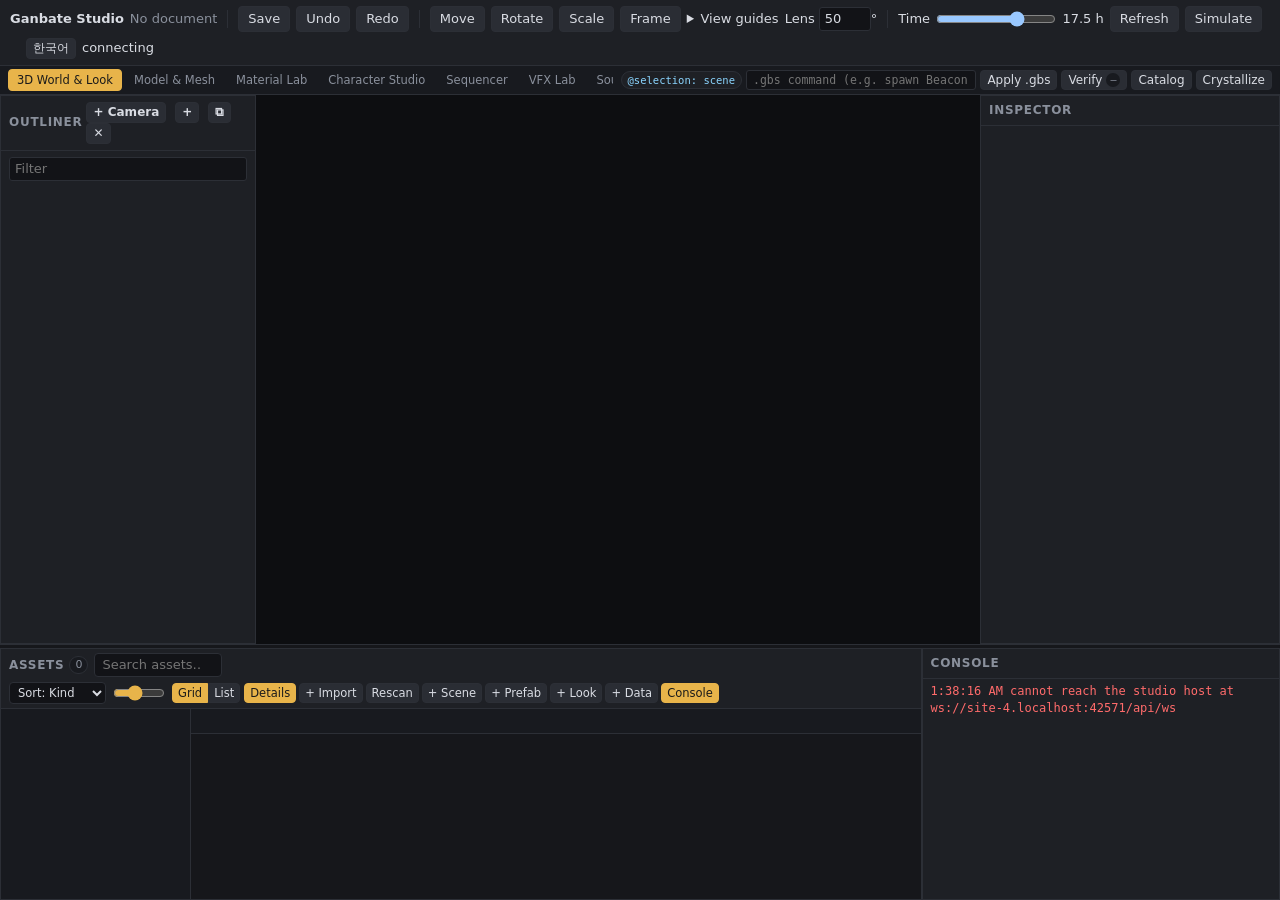
==== commit aaa81276: "Stage 2: Add Project X-Ray workbench slot, xray-catalog/static asset routes, and --project/--open fl" ====
--- a/editor/index.html
+++ b/editor/index.html
@@ -72,7 +72,10 @@
   <span id="connection" data-i18n="connecting">connecting</span>
 </header>
 <nav id="workspace-bar" aria-label="Studio Workbenches and AI IDE">
-  <div id="workspace-tabs" role="tablist"></div>
+  <div id="workspace-tabs" role="tablist">
+    <button type="button" role="tab" class="workspace-tab on" aria-selected="true" data-workbench="world" data-i18n="wb_world">3D World &amp; Look</button>
+    <button type="button" role="tab" class="workspace-tab" aria-selected="false" data-workbench="code-xray" data-i18n="wb_code_xray">Project X-Ray</button>
+  </div>
   <div id="ai-ide-bar">
     <span id="ai-selection-pill" class="ai-selection-pill" data-i18n="aiSelectionNone">@selection: scene</span>
     <input id="ai-gbs-input" type="text" autocomplete="off" spellcheck="false" data-i18n-placeholder="aiGbsPlaceholder" placeholder=".gbs command (e.g. spawn Beacon at 0 1 0; snap Beacon ground)…">
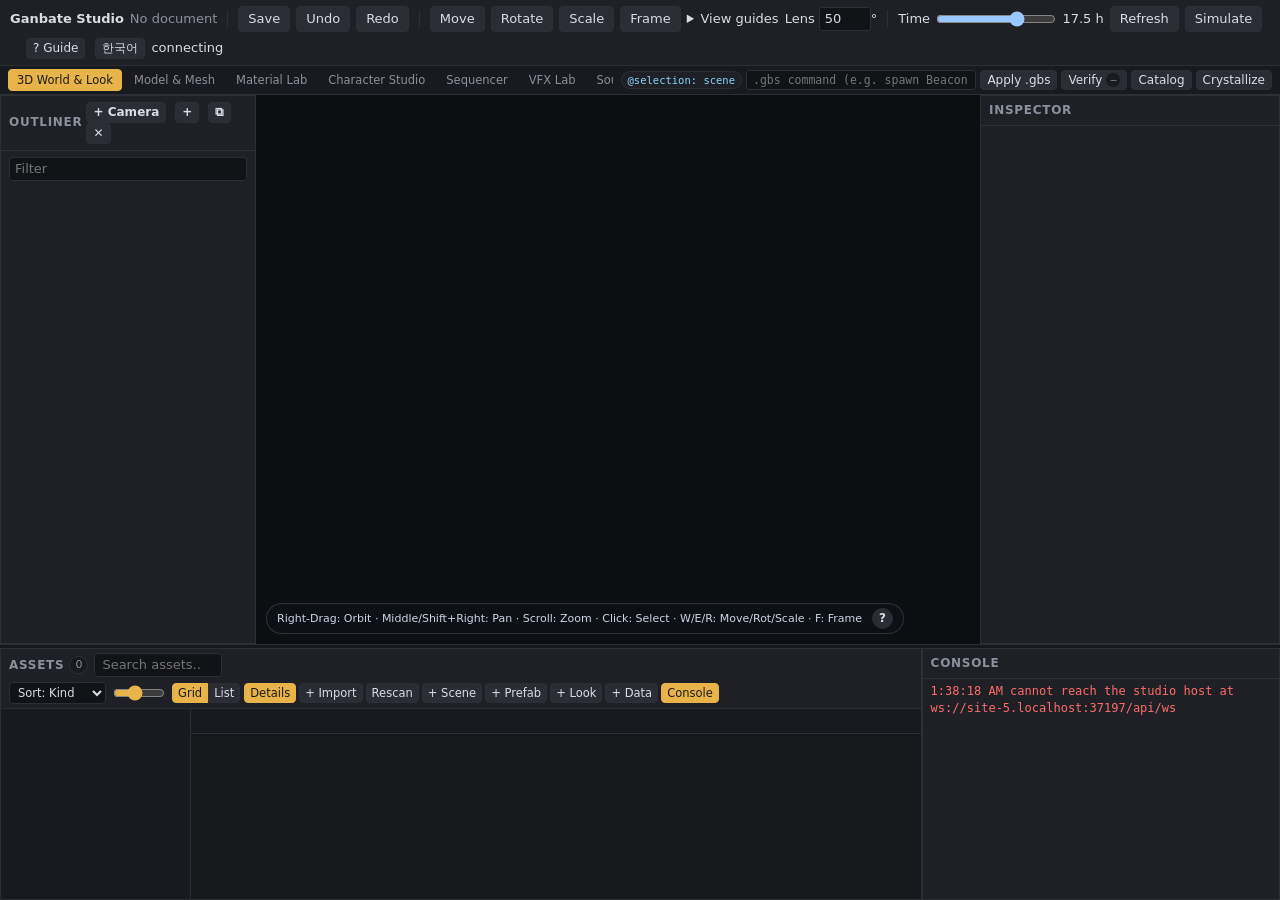
==== commit d3f65cfb: "feat(studio): WebGL2+Draco glb LookDev, full-repo code X-Ray, PIE loopback & quick guide" ====
--- a/editor/index.html
+++ b/editor/index.html
@@ -68,6 +68,7 @@
   <select id="project-tools" aria-label="Project tools" hidden><option value="" data-i18n="projectTools">Project tools</option></select>
   <span id="fps"></span>
   <span id="project-tab-tools"></span>
+  <button id="studio-help-btn" type="button" class="mini" data-i18n="quickGuide" data-i18n-title="quickGuideTip">? Guide</button>
   <button id="language" class="mini" data-i18n="language">한국어</button>
   <span id="connection" data-i18n="connecting">connecting</span>
 </header>
@@ -119,6 +120,10 @@
     <canvas id="overlay"></canvas>
     <div id="frame-guide" hidden aria-hidden="true"></div>
     <div id="viewport-drop-hint" hidden aria-hidden="true"></div>
+    <div id="viewport-controls-hint" class="viewport-controls-hint" role="note">
+      <span data-i18n="viewportControlsHint">Right-Drag: Orbit · Middle/Shift+Right: Pan · Scroll: Zoom · Click: Select · W/E/R: Move/Rot/Scale · F: Frame</span>
+      <button type="button" id="viewport-controls-guide" class="mini">?</button>
+    </div>
   </section><section id="pie-stage" hidden></section><section id="pie-matrix" hidden></section><div id="layout-rig-overlay" hidden></div></div>
   <section id="right" class="panel">
     <h2 data-i18n="inspector">Inspector</h2>
@@ -204,6 +209,63 @@
   </header>
   <iframe id="project-tool-frame" referrerpolicy="no-referrer" sandbox="allow-forms allow-scripts allow-same-origin allow-downloads allow-popups"></iframe>
 </dialog>
+<dialog id="studio-guide-dialog" aria-labelledby="studio-guide-title">
+  <div class="studio-guide-shell">
+    <header class="studio-guide-header">
+      <div>
+        <h3 id="studio-guide-title">Ganbate Studio — Quick-Start &amp; Architecture Guide</h3>
+        <p class="studio-guide-sub">Unified 3D World Authoring, Live Game Output Verification (PIE), and Full-Repository Project X-Ray</p>
+      </div>
+      <button type="button" id="studio-guide-close" class="mini">✕ Close</button>
+    </header>
+    <div class="studio-guide-actions">
+      <button type="button" class="on" data-guide-action="xray">🔍 Open Project X-Ray (Assets + Code)</button>
+      <button type="button" data-guide-action="model">🧊 Open Model &amp; Mesh Studio (.glb)</button>
+      <button type="button" data-guide-action="pie">▶ Switch to Live Game Output (PIE)</button>
+      <button type="button" data-guide-action="matrix">📱 Open 4-Device Matrix (Portrait / Landscape)</button>
+      <button type="button" data-guide-action="frame">🎯 Frame Active 3D Scene (F)</button>
+    </div>
+    <div class="studio-guide-grid">
+      <section class="studio-guide-card">
+        <h4>1. 3D Viewport &amp; Gizmo Controls</h4>
+        <ul>
+          <li><strong>Right-Click + Drag:</strong> Orbit 3D camera around target</li>
+          <li><strong>Middle-Drag or Shift + Right-Drag:</strong> Pan camera</li>
+          <li><strong>Mouse Scroll Wheel:</strong> Zoom in / out smoothly</li>
+          <li><strong>Left-Click:</strong> Select 3D entity or drag gizmo axis</li>
+          <li><strong>W / E / R:</strong> Move / Rotate / Scale gizmo (hold <strong>Ctrl/Cmd</strong> to snap)</li>
+          <li><strong>F:</strong> Frame selected entity (or entire scene)</li>
+          <li><strong>Ctrl+S / Ctrl+Z / Ctrl+Shift+Z:</strong> Save / Undo / Redo</li>
+        </ul>
+      </section>
+      <section class="studio-guide-card">
+        <h4>2. Matching Edit-to-Real Game Output (WYSIWYG)</h4>
+        <ul>
+          <li><strong>Scene:</strong> Direct 3D engine authoring viewport (`3D World &amp; Look`).</li>
+          <li><strong>Game (PIE):</strong> Runs the real live web runtime inside exact device dimensions (`390×844` iPhone Portrait, `844×390` Landscape, `1440×900` Desktop).</li>
+          <li><strong>Device Matrix:</strong> Shows 4 real aspect ratios simultaneously so portrait/landscape camera &amp; HUD mismatches are caught immediately.</li>
+          <li><strong>Preset Selector:</strong> Compare Engine Runtime vs Legacy Default side-by-side.</li>
+        </ul>
+      </section>
+      <section class="studio-guide-card">
+        <h4>3. Project X-Ray (Assets + Backend/Frontend Code)</h4>
+        <ul>
+          <li><strong>Overlap Clusters:</strong> Side-by-side comparison of duplicate `.glb` models (full WebGL2 textured + Clay + Wireframe + Bust zoom), environments, and editor tools.</li>
+          <li><strong>Code Tree &amp; Backend:</strong> Browse every Rust, SQL, Protocol, Shared, Frontend, and Engine source file with static risk flags (`&gt;1,000 LOC`, `0 callers`, uncalled routes).</li>
+          <li><strong>File-by-File Audit Queue:</strong> Step file-by-file (`← Prev / Next →`) and mark <code>Keep</code>, <code>Update</code>, <code>Merge</code>, or <code>Delete</code> with live source inspection.</li>
+        </ul>
+      </section>
+      <section class="studio-guide-card">
+        <h4>4. Bottom Asset Browser &amp; Workbenches</h4>
+        <ul>
+          <li><strong>Assets Dock (Bottom):</strong> Double-click `.scene.json` to open a 3D scene, `.glb` to inspect in Model Studio, or drag any `.glb` / `.prefab.json` directly into the 3D viewport.</li>
+          <li><strong>Inspector (Right):</strong> Edit transforms, lights, cameras (`Look through` / `Align camera`), materials, and schema-validated `.data.json` documents.</li>
+          <li><strong>SceneScript (`.gbs` Bar):</strong> Type deterministic scene commands (`spawn`, `move`, `snap`) and run <code>Verify</code>.</li>
+        </ul>
+      </section>
+    </div>
+  </div>
+</dialog>
 <div id="asset-context-menu" class="context-menu" role="menu" hidden></div>
 </body>
 </html>
--- a/editor/studio.css
+++ b/editor/studio.css
@@ -991,6 +991,54 @@
 #new-data-form label { display: flex; flex-direction: column; gap: 3px; font-size: 12px; color: var(--dim); }
 .dialog-actions { display: flex; justify-content: flex-end; gap: 6px; margin-top: 4px; }
 
+.viewport-controls-hint {
+  position: absolute; left: 10px; bottom: 10px; z-index: 4;
+  display: inline-flex; align-items: center; gap: 6px;
+  padding: 4px 10px; border-radius: 999px;
+  background: rgba(14, 17, 23, 0.84); border: 1px solid rgba(255, 255, 255, 0.14);
+  color: #cbd5e6; font-size: 11px; backdrop-filter: blur(6px);
+  max-width: calc(100% - 20px); overflow: hidden; text-overflow: ellipsis; white-space: nowrap;
+}
+.viewport-controls-hint button.mini {
+  padding: 1px 6px; border-radius: 999px; font-weight: 700;
+}
+
+#studio-guide-dialog {
+  color: var(--text); background: #141821; border: 1px solid #2e374b;
+  border-radius: 10px; padding: 0; width: min(860px, 94vw); max-height: 88vh;
+  box-shadow: 0 24px 64px rgba(0, 0, 0, 0.72);
+}
+#studio-guide-dialog::backdrop { background: rgba(6, 8, 12, 0.72); backdrop-filter: blur(3px); }
+.studio-guide-shell {
+  padding: 16px 18px; display: flex; flex-direction: column; gap: 14px;
+  max-height: 86vh; overflow: auto;
+}
+.studio-guide-header {
+  display: flex; align-items: flex-start; justify-content: space-between; gap: 12px;
+  border-bottom: 1px solid #262e3f; padding-bottom: 10px;
+}
+.studio-guide-header h3 { margin: 0; font-size: 16px; color: #fff; }
+.studio-guide-sub { margin: 3px 0 0; font-size: 12px; color: var(--dim); }
+.studio-guide-actions {
+  display: flex; flex-wrap: wrap; gap: 6px;
+}
+.studio-guide-actions button {
+  padding: 6px 11px; border-radius: 6px; font-weight: 600; cursor: pointer;
+}
+.studio-guide-grid {
+  display: grid; grid-template-columns: repeat(auto-fit, minmax(340px, 1fr)); gap: 10px;
+}
+.studio-guide-card {
+  padding: 11px 13px; border-radius: 8px; border: 1px solid #273042; background: #191f2b;
+}
+.studio-guide-card h4 {
+  margin: 0 0 7px; font-size: 12.5px; color: #f1f5fd;
+}
+.studio-guide-card ul {
+  margin: 0; padding-left: 16px; display: flex; flex-direction: column; gap: 5px;
+  font-size: 11.5px; color: #c7d1e3; line-height: 1.45;
+}
+
 @media (max-width: 960px) {
   #assets-body.with-inspector { grid-template-columns: clamp(125px, 16vw, 170px) minmax(0, 1fr); }
   #assets-inspector { display: none; }
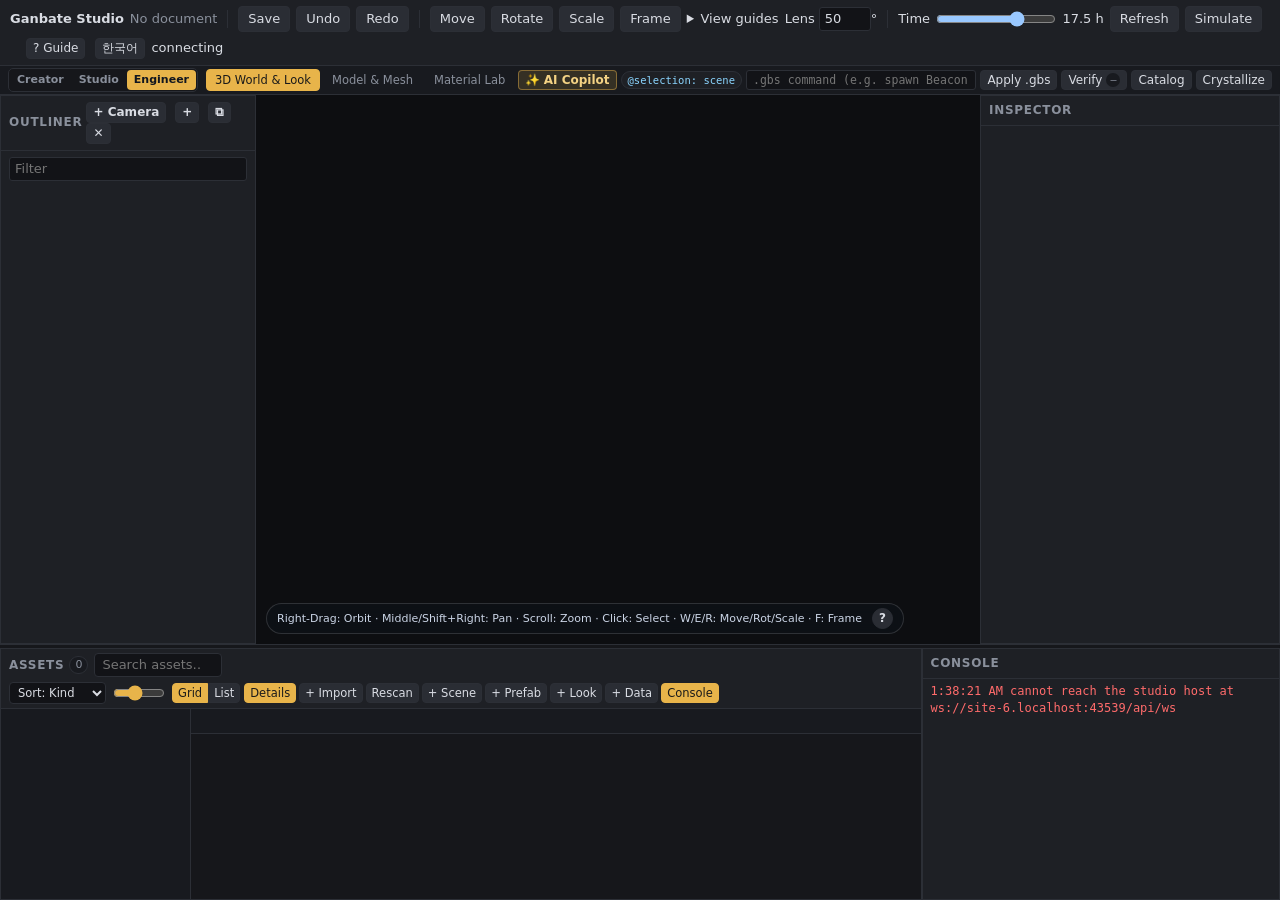
==== commit 12db79cc: "feat(studio): add Single-App 3-tier UX, AI Copilot & Starter Templates drawer, and <800-token MCP pr" ====
--- a/editor/index.html
+++ b/editor/index.html
@@ -5,6 +5,7 @@
 <meta name="viewport" content="width=device-width, initial-scale=1">
 <title>Ganbate Studio</title>
 <link rel="stylesheet" href="/editor/studio.css">
+<link rel="stylesheet" href="/editor/ai-copilot.css">
 </head>
 <body>
 <header id="toolbar">
@@ -73,11 +74,17 @@
   <span id="connection" data-i18n="connecting">connecting</span>
 </header>
 <nav id="workspace-bar" aria-label="Studio Workbenches and AI IDE">
+  <div id="ux-tier-bar" class="ux-tier-switch" role="group" aria-label="Studio Experience Mode">
+    <button type="button" class="ux-tier-btn" data-ux-tier="creator" data-i18n="uxCreator" data-i18n-title="uxCreatorTip">Creator</button>
+    <button type="button" class="ux-tier-btn" data-ux-tier="studio" data-i18n="uxStudio" data-i18n-title="uxStudioTip">Studio</button>
+    <button type="button" class="ux-tier-btn on" data-ux-tier="engineer" data-i18n="uxEngineer" data-i18n-title="uxEngineerTip">Engineer</button>
+  </div>
   <div id="workspace-tabs" role="tablist">
     <button type="button" role="tab" class="workspace-tab on" aria-selected="true" data-workbench="world" data-i18n="wb_world">3D World &amp; Look</button>
     <button type="button" role="tab" class="workspace-tab" aria-selected="false" data-workbench="code-xray" data-i18n="wb_code_xray">Project X-Ray</button>
   </div>
   <div id="ai-ide-bar">
+    <button type="button" id="ai-copilot-toggle" class="mini" data-i18n="aiCopilot" data-i18n-title="aiCopilotTip">✨ AI Copilot</button>
     <span id="ai-selection-pill" class="ai-selection-pill" data-i18n="aiSelectionNone">@selection: scene</span>
     <input id="ai-gbs-input" type="text" autocomplete="off" spellcheck="false" data-i18n-placeholder="aiGbsPlaceholder" placeholder=".gbs command (e.g. spawn Beacon at 0 1 0; snap Beacon ground)…">
     <button type="button" id="ai-gbs-apply" class="mini" data-i18n="aiApply" data-i18n-title="aiApplyTip">Apply .gbs</button>
--- a/editor/ai-copilot.css
+++ b/editor/ai-copilot.css
@@ -0,0 +1,331 @@
+/* Ganbate Studio — Single-App AI Copilot, Starter Templates & AI Context Drawer */
+
+.ux-tier-switch {
+  display: inline-flex;
+  align-items: center;
+  background: var(--bg);
+  border: 1px solid var(--line);
+  border-radius: 5px;
+  padding: 1px;
+  gap: 1px;
+  flex-shrink: 0;
+}
+
+.ux-tier-btn {
+  border: 0;
+  background: transparent;
+  color: var(--dim);
+  font-size: 11px;
+  font-weight: 600;
+  padding: 2px 7px;
+  border-radius: 4px;
+  cursor: pointer;
+  white-space: nowrap;
+}
+
+.ux-tier-btn:hover {
+  color: var(--text);
+}
+
+.ux-tier-btn.on {
+  background: var(--accent);
+  color: #11161f;
+}
+
+body[data-ux-tier="creator"] .workspace-tab.ux-tier-hidden,
+body[data-ux-tier="studio"] .workspace-tab.ux-tier-hidden {
+  display: none;
+}
+
+body[data-ux-tier="creator"] #ai-gbs-input,
+body[data-ux-tier="creator"] #ai-gbs-apply,
+body[data-ux-tier="creator"] #ai-crystallize-btn,
+body[data-ux-tier="creator"] .view-lens,
+body[data-ux-tier="creator"] .frame-options {
+  display: none;
+}
+
+#ai-copilot-toggle {
+  display: inline-flex;
+  align-items: center;
+  gap: 4px;
+  font-weight: 600;
+  border-color: rgba(232, 180, 74, 0.45);
+  background: rgba(232, 180, 74, 0.14);
+  color: #f4d284;
+}
+
+#ai-copilot-toggle.on,
+#ai-copilot-toggle:hover {
+  background: var(--accent);
+  color: #11161f;
+}
+
+.gb-copilot-drawer {
+  position: fixed;
+  top: 62px;
+  right: 10px;
+  bottom: 12px;
+  width: min(410px, calc(100vw - 20px));
+  background: var(--panel);
+  border: 1px solid var(--line);
+  border-radius: 10px;
+  box-shadow: 0 18px 48px rgba(0, 0, 0, 0.52);
+  display: flex;
+  flex-direction: column;
+  z-index: 60;
+  overflow: hidden;
+}
+
+.gb-copilot-drawer[hidden] {
+  display: none !important;
+}
+
+.gb-copilot-head {
+  display: flex;
+  align-items: center;
+  justify-content: space-between;
+  gap: 8px;
+  padding: 9px 12px;
+  background: var(--panel-alt);
+  border-bottom: 1px solid var(--line);
+}
+
+.gb-copilot-title {
+  display: flex;
+  flex-direction: column;
+  gap: 1px;
+  min-width: 0;
+}
+
+.gb-copilot-title strong {
+  font-size: 13px;
+  color: var(--text);
+}
+
+.gb-copilot-title span {
+  font-size: 11px;
+  color: var(--dim);
+}
+
+.gb-copilot-tabs {
+  display: grid;
+  grid-template-columns: repeat(3, 1fr);
+  gap: 4px;
+  padding: 6px 10px;
+  border-bottom: 1px solid var(--line);
+  background: var(--bg);
+}
+
+.gb-copilot-tab {
+  padding: 5px 6px;
+  font-size: 11.5px;
+  font-weight: 600;
+  border-radius: 5px;
+  border: 1px solid var(--line);
+  background: var(--panel);
+  color: var(--dim);
+  cursor: pointer;
+  text-align: center;
+}
+
+.gb-copilot-tab.on {
+  background: var(--accent);
+  border-color: var(--accent);
+  color: #11161f;
+}
+
+.gb-copilot-body {
+  flex: 1;
+  min-height: 0;
+  overflow-y: auto;
+  padding: 10px 12px;
+  display: flex;
+  flex-direction: column;
+  gap: 10px;
+}
+
+.gb-copilot-card {
+  background: var(--bg);
+  border: 1px solid var(--line);
+  border-radius: 8px;
+  padding: 9px 10px;
+  display: flex;
+  flex-direction: column;
+  gap: 6px;
+}
+
+.gb-copilot-card h4 {
+  margin: 0;
+  font-size: 12px;
+  color: var(--text);
+  display: flex;
+  align-items: center;
+  justify-content: space-between;
+  gap: 6px;
+}
+
+.gb-copilot-card p {
+  margin: 0;
+  font-size: 11.5px;
+  color: var(--dim);
+  line-height: 1.45;
+}
+
+.gb-copilot-chips {
+  display: flex;
+  flex-wrap: wrap;
+  gap: 5px;
+}
+
+.gb-copilot-chip {
+  font-size: 11px;
+  padding: 3px 8px;
+  border-radius: 999px;
+  border: 1px solid var(--line);
+  background: var(--panel);
+  color: var(--text);
+  cursor: pointer;
+}
+
+.gb-copilot-chip:hover {
+  border-color: var(--accent);
+  color: #f4d284;
+}
+
+.gb-copilot-log {
+  display: flex;
+  flex-direction: column;
+  gap: 7px;
+  min-height: 120px;
+}
+
+.gb-copilot-msg {
+  padding: 8px 10px;
+  border-radius: 8px;
+  font-size: 12px;
+  line-height: 1.45;
+  border: 1px solid var(--line);
+}
+
+.gb-copilot-msg.user {
+  background: rgba(232, 180, 74, 0.12);
+  border-color: rgba(232, 180, 74, 0.35);
+  align-self: flex-end;
+  max-width: 92%;
+}
+
+.gb-copilot-msg.assistant {
+  background: var(--bg);
+  max-width: 100%;
+}
+
+.gb-copilot-code {
+  margin-top: 5px;
+  padding: 6px 8px;
+  border-radius: 5px;
+  background: #0c0f15;
+  border: 1px solid var(--line);
+  font-family: ui-monospace, SFMono-Regular, Menlo, monospace;
+  font-size: 11px;
+  color: #cbd5e1;
+  white-space: pre-wrap;
+  word-break: break-word;
+}
+
+.gb-copilot-msg-actions {
+  display: flex;
+  gap: 6px;
+  margin-top: 6px;
+}
+
+.gb-copilot-compose {
+  padding: 9px 12px;
+  border-top: 1px solid var(--line);
+  background: var(--panel-alt);
+  display: flex;
+  flex-direction: column;
+  gap: 6px;
+}
+
+.gb-copilot-compose textarea {
+  width: 100%;
+  min-height: 54px;
+  max-height: 130px;
+  resize: vertical;
+  background: var(--bg);
+  color: var(--text);
+  border: 1px solid var(--line);
+  border-radius: 6px;
+  padding: 7px 9px;
+  font-size: 12px;
+  font-family: inherit;
+}
+
+.gb-copilot-compose-row {
+  display: flex;
+  align-items: center;
+  justify-content: space-between;
+  gap: 6px;
+}
+
+.gb-copilot-grid {
+  display: grid;
+  grid-template-columns: 1fr 1fr;
+  gap: 6px;
+}
+
+.gb-copilot-tpl {
+  text-align: left;
+  padding: 8px 9px;
+  border-radius: 7px;
+  border: 1px solid var(--line);
+  background: var(--panel);
+  color: var(--text);
+  cursor: pointer;
+  display: flex;
+  flex-direction: column;
+  gap: 3px;
+}
+
+.gb-copilot-tpl:hover {
+  border-color: var(--accent);
+}
+
+.gb-copilot-tpl strong {
+  font-size: 11.5px;
+}
+
+.gb-copilot-tpl span {
+  font-size: 11px;
+  color: var(--dim);
+  line-height: 1.35;
+}
+
+.gb-copilot-field {
+  display: flex;
+  flex-direction: column;
+  gap: 3px;
+  font-size: 11px;
+  color: var(--dim);
+}
+
+.gb-copilot-field input {
+  background: var(--panel);
+  color: var(--text);
+  border: 1px solid var(--line);
+  border-radius: 5px;
+  padding: 4px 7px;
+  font-size: 11.5px;
+}
+
+.gb-copilot-badge {
+  display: inline-flex;
+  align-items: center;
+  padding: 1px 6px;
+  border-radius: 999px;
+  font-size: 10.5px;
+  font-weight: 600;
+  background: rgba(232, 180, 74, 0.16);
+  color: #f4d284;
+}
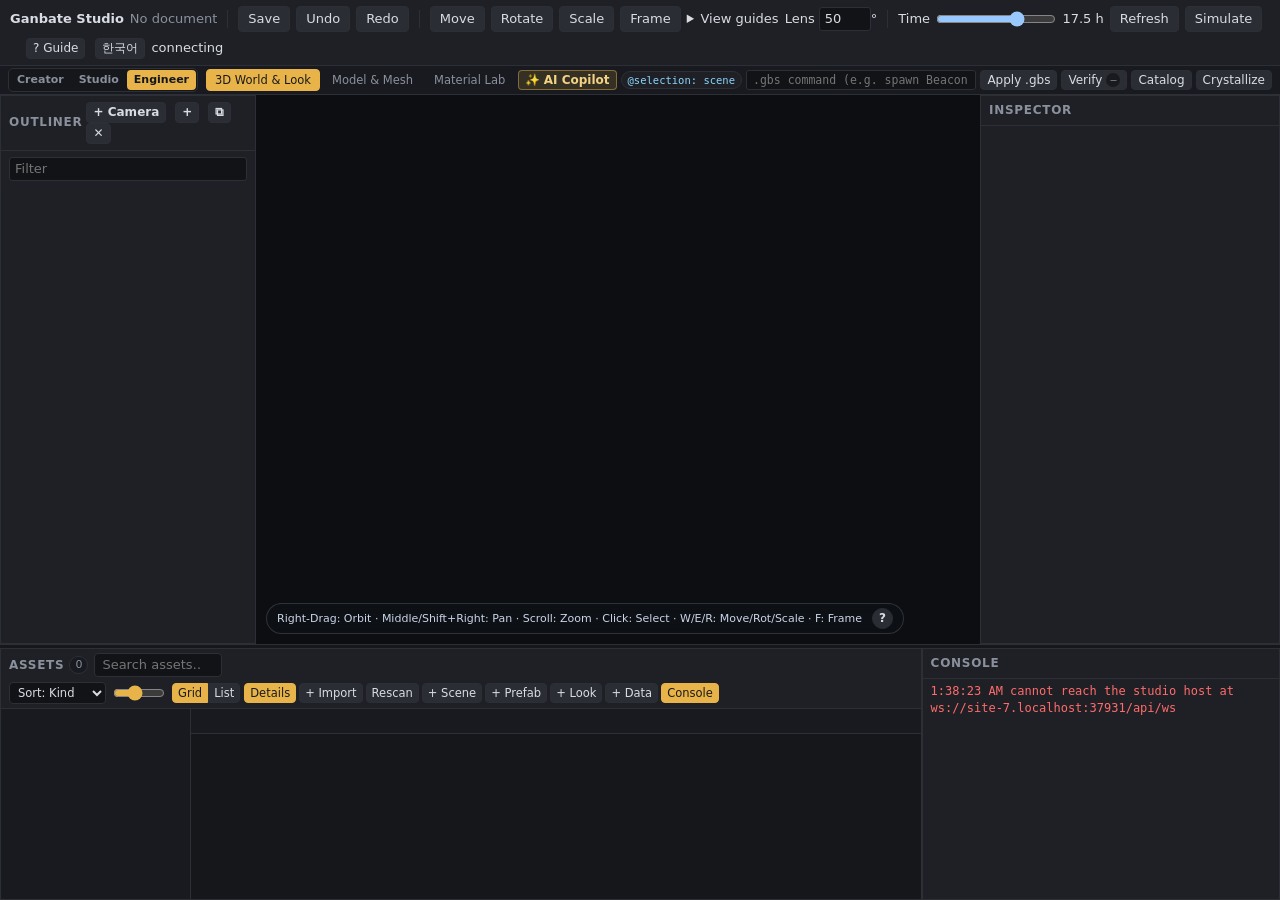
==== commit 4613dc18: "feat(studio): add 1-click gameplay editor switchers and 50/50 Split-Play PIE" ====
--- a/editor/index.html
+++ b/editor/index.html
@@ -47,6 +47,7 @@
       <button type="button" id="view-mode-pie" class="mini" data-i18n="viewPie">Game (PIE)</button>
       <button type="button" id="view-mode-matrix" class="mini" data-i18n="viewMatrix">Device Matrix</button>
     </span>
+    <button type="button" id="pie-split-toggle" data-role="pie-split-toggle" class="mini pie-split-btn" aria-pressed="false" data-i18n="pieSplitPlay" data-i18n-title="pieSplitPlayTip">⚡ Split Play</button>
     <select id="pie-preset" aria-label="PIE preset" hidden></select>
     <select id="pie-device" aria-label="PIE device" hidden></select>
     <button type="button" id="pie-inspect-ui" class="mini" hidden data-i18n="pieInspectUi" data-i18n-title="pieInspectUiTip">Inspect UI</button>
@@ -137,7 +138,7 @@
     <div id="inspector-body" tabindex="-1"></div>
   </section>
 </main>
-<section id="workbench-deck" hidden></section>
+<section id="workbench-deck" hidden><div id="gameplay-workbench-switcher" class="gameplay-workbench-switcher" hidden></div></section>
 <div id="dock-resizer" role="separator" aria-orientation="horizontal"></div>
 <footer id="bottom-dock">
   <section class="panel" id="assets">
--- a/editor/studio.css
+++ b/editor/studio.css
@@ -697,7 +697,8 @@
 
 /* Docked Workspace Tab Bar, Workbench Deck & AI Agentic Bar */
 #viewport[hidden], #pie-stage[hidden], #pie-matrix[hidden], #layout-rig-overlay[hidden],
-#workbench-deck[hidden], .workbench-pane[hidden], #pie-toolbar[hidden], #live-release-menu[hidden] {
+#workbench-deck[hidden], .workbench-pane[hidden], #pie-toolbar[hidden], #live-release-menu[hidden],
+#gameplay-workbench-switcher[hidden], #pie-split-toggle[hidden] {
   display: none !important;
 }
 
@@ -929,10 +930,111 @@
 .layout-rig-guide-x { position: absolute; left: 0; right: 0; top: 50%; height: 1px; background: rgba(255, 255, 255, 0.14); pointer-events: none; }
 .layout-rig-guide-y { position: absolute; top: 0; bottom: 0; left: 50%; width: 1px; background: rgba(255, 255, 255, 0.14); pointer-events: none; }
 .layout-rig-bar {
-  pointer-events: auto; position: absolute; top: 8px; left: 8px;
-  display: inline-flex; align-items: center; gap: 6px; padding: 3px 8px; border-radius: 999px;
-  background: rgba(20, 22, 28, 0.9); border: 1px solid var(--line); font-size: 11px; color: var(--text);
-  box-shadow: 0 4px 14px rgba(0, 0, 0, 0.45);
+  pointer-events: auto; position: absolute; top: 8px; left: 8px; max-width: calc(100% - 16px);
+  display: inline-flex; align-items: center; flex-wrap: wrap; gap: 6px; padding: 4px 10px; border-radius: 999px;
+  background: rgba(20, 22, 28, 0.92); border: 1px solid var(--line); font-size: 11px; color: var(--text);
+  box-shadow: 0 4px 14px rgba(0, 0, 0, 0.45); backdrop-filter: blur(6px);
+}
+.layout-rig-title { font-weight: 600; white-space: nowrap; }
+.layout-rig-pills {
+  display: inline-flex; align-items: center; gap: 4px; padding: 1px 2px;
+  border-left: 1px solid rgba(255, 255, 255, 0.12); padding-left: 6px;
+}
+.layout-rig-pill {
+  padding: 2px 8px; border-radius: 999px; font-size: 11px; font-weight: 500;
+  white-space: nowrap; cursor: pointer; transition: border-color 0.12s ease, background 0.12s ease;
+}
+.layout-rig-pill:hover { border-color: var(--accent); }
+.layout-rig-pill.on {
+  background: rgba(232, 180, 74, 0.2); border-color: var(--accent); color: #fff; font-weight: 600;
+}
+.layout-rig-docked-bar {
+  position: absolute; top: 8px; right: 12px; z-index: 8;
+  display: inline-flex; align-items: center; gap: 5px; padding: 4px 8px; border-radius: 999px;
+  background: rgba(16, 18, 24, 0.9); border: 1px solid var(--line);
+  box-shadow: 0 6px 18px rgba(0, 0, 0, 0.55); backdrop-filter: blur(6px);
+}
+.gameplay-workbench-switcher {
+  position: absolute; top: 8px; right: 12px; z-index: 9; pointer-events: none;
+  max-width: calc(100% - 24px);
+}
+.gameplay-switcher-bar {
+  pointer-events: auto;
+  display: inline-flex; align-items: center; flex-wrap: wrap; gap: 5px;
+  padding: 4px 8px; border-radius: 999px;
+  background: rgba(16, 18, 24, 0.92); border: 1px solid var(--line);
+  box-shadow: 0 6px 18px rgba(0, 0, 0, 0.55); backdrop-filter: blur(6px);
+}
+.pie-split-btn {
+  font-weight: 600;
+  border-color: rgba(232, 180, 74, 0.45);
+}
+.pie-split-btn.on {
+  background: var(--accent);
+  color: #16171b;
+  border-color: var(--accent);
+}
+
+/* Side-by-Side 50% / 50% Split-View PIE (`Editor ↔ Live Game`) */
+body.workbench-active.pie-split-active {
+  grid-template-columns: minmax(0, 1fr) minmax(0, 1fr);
+  grid-template-rows: auto auto minmax(0, 1fr);
+}
+body.workbench-active.pie-split-active > #toolbar {
+  grid-column: 1 / -1;
+  grid-row: 1;
+}
+body.workbench-active.pie-split-active > #workspace-bar {
+  grid-column: 1 / -1;
+  grid-row: 2;
+}
+body.workbench-active.pie-split-active > #workbench-deck {
+  grid-column: 1;
+  grid-row: 3;
+}
+body.workbench-active.pie-split-active > #world-workspace {
+  display: grid !important;
+  grid-column: 2;
+  grid-row: 3;
+  grid-template-columns: minmax(0, 1fr);
+  grid-template-rows: minmax(0, 1fr);
+  border-left: 2px solid rgba(232, 180, 74, 0.55);
+}
+body.workbench-active.pie-split-active #left,
+body.workbench-active.pie-split-active #right {
+  display: none !important;
+}
+body.workbench-active.pie-split-active #preview-frame {
+  grid-column: 1;
+  grid-row: 1;
+  width: 100%;
+  height: 100%;
+}
+
+body:not(.workbench-active).pie-split-active #preview-frame {
+  display: grid;
+  grid-template-columns: minmax(0, 1fr) minmax(0, 1fr);
+  grid-template-rows: minmax(0, 1fr);
+  place-items: stretch;
+}
+body:not(.workbench-active).pie-split-active #preview-frame > #viewport {
+  grid-column: 1;
+  grid-row: 1;
+  width: 100%;
+  height: 100%;
+}
+body:not(.workbench-active).pie-split-active #preview-frame.fixed-frame > #viewport {
+  width: min(50cqw, calc(100cqh * var(--frame-ratio)));
+  height: auto;
+  justify-self: center;
+  align-self: center;
+}
+body:not(.workbench-active).pie-split-active #preview-frame > #pie-stage {
+  grid-column: 2;
+  grid-row: 1;
+  width: 100%;
+  height: 100%;
+  border-left: 2px solid rgba(232, 180, 74, 0.55);
 }
 .layout-rig-hint { color: var(--dim); font-size: 10.5px; }
 .layout-rig-handle {
--- a/editor/ai-copilot.css
+++ b/editor/ai-copilot.css
@@ -108,6 +108,17 @@
   color: var(--dim);
 }
 
+.gb-copilot-wg-bar {
+  display: flex;
+  align-items: center;
+  justify-content: space-between;
+  gap: 6px;
+  padding: 5px 12px;
+  border-bottom: 1px solid var(--line);
+  background: var(--bg);
+  font-size: 11px;
+}
+
 .gb-copilot-tabs {
   display: grid;
   grid-template-columns: repeat(3, 1fr);
@@ -329,3 +340,139 @@
   background: rgba(232, 180, 74, 0.16);
   color: #f4d284;
 }
+
+.gb-copilot-actions {
+  display: flex;
+  flex-wrap: wrap;
+  gap: 6px;
+  align-items: center;
+}
+
+.gb-copilot-bench {
+  padding: 7px 9px;
+  border-radius: 6px;
+  background: #0c0f15;
+  border: 1px solid var(--line);
+  display: flex;
+  flex-direction: column;
+  gap: 5px;
+  font-size: 11px;
+  color: var(--text);
+}
+
+.gb-copilot-bench-head {
+  display: flex;
+  align-items: center;
+  justify-content: space-between;
+  gap: 6px;
+}
+
+.gb-copilot-bench-head strong {
+  font-size: 11px;
+  color: #f4d284;
+}
+
+.gb-copilot-bench-papers {
+  display: flex;
+  flex-wrap: wrap;
+  gap: 4px;
+}
+
+.gb-copilot-bench-metrics {
+  display: flex;
+  flex-direction: column;
+  gap: 2px;
+  font-family: ui-monospace, SFMono-Regular, Menlo, monospace;
+  font-size: 10.5px;
+  color: #cbd5e1;
+}
+
+.gb-copilot-bench-table {
+  width: 100%;
+  border-collapse: collapse;
+  margin-top: 2px;
+  font-family: ui-monospace, SFMono-Regular, Menlo, monospace;
+  font-size: 10.5px;
+  color: #cbd5e1;
+}
+
+.gb-copilot-bench-table th,
+.gb-copilot-bench-table td {
+  padding: 2px 4px;
+  border-top: 1px solid var(--line);
+  text-align: right;
+}
+
+.gb-copilot-bench-table th:first-child,
+.gb-copilot-bench-table td:first-child {
+  text-align: left;
+}
+
+.gb-copilot-bench-table th {
+  border-top: 0;
+  color: var(--dim);
+  font-weight: 600;
+}
+
+.gb-wg-director {
+  border-color: rgba(232, 180, 74, 0.35);
+  background: linear-gradient(180deg, rgba(232, 180, 74, 0.06), rgba(12, 15, 21, 0.92));
+}
+
+.gb-wg-director-row {
+  display: flex;
+  flex-wrap: wrap;
+  gap: 5px;
+  align-items: center;
+}
+
+.gb-wg-presets {
+  display: flex;
+  flex-wrap: wrap;
+  gap: 4px;
+  align-items: center;
+}
+
+.gb-wg-prompt-row {
+  display: flex;
+  gap: 6px;
+  align-items: center;
+}
+
+.gb-wg-prompt-row input {
+  flex: 1;
+  min-width: 0;
+  background: var(--bg);
+  color: var(--text);
+  border: 1px solid var(--line);
+  border-radius: 5px;
+  padding: 5px 8px;
+  font-size: 11.5px;
+  font-family: inherit;
+}
+
+.gb-wg-alert {
+  padding: 5px 8px;
+  border-radius: 5px;
+  font-size: 11px;
+  line-height: 1.35;
+  border: 1px solid var(--line);
+}
+
+.gb-wg-alert.rejected {
+  background: rgba(239, 68, 68, 0.14);
+  border-color: rgba(239, 68, 68, 0.45);
+  color: #fca5a5;
+}
+
+.gb-wg-alert.clamped {
+  background: rgba(245, 158, 11, 0.14);
+  border-color: rgba(245, 158, 11, 0.45);
+  color: #fde68a;
+}
+
+.gb-copilot-badge.mono {
+  font-family: ui-monospace, SFMono-Regular, Menlo, monospace;
+  font-size: 10px;
+}
+
